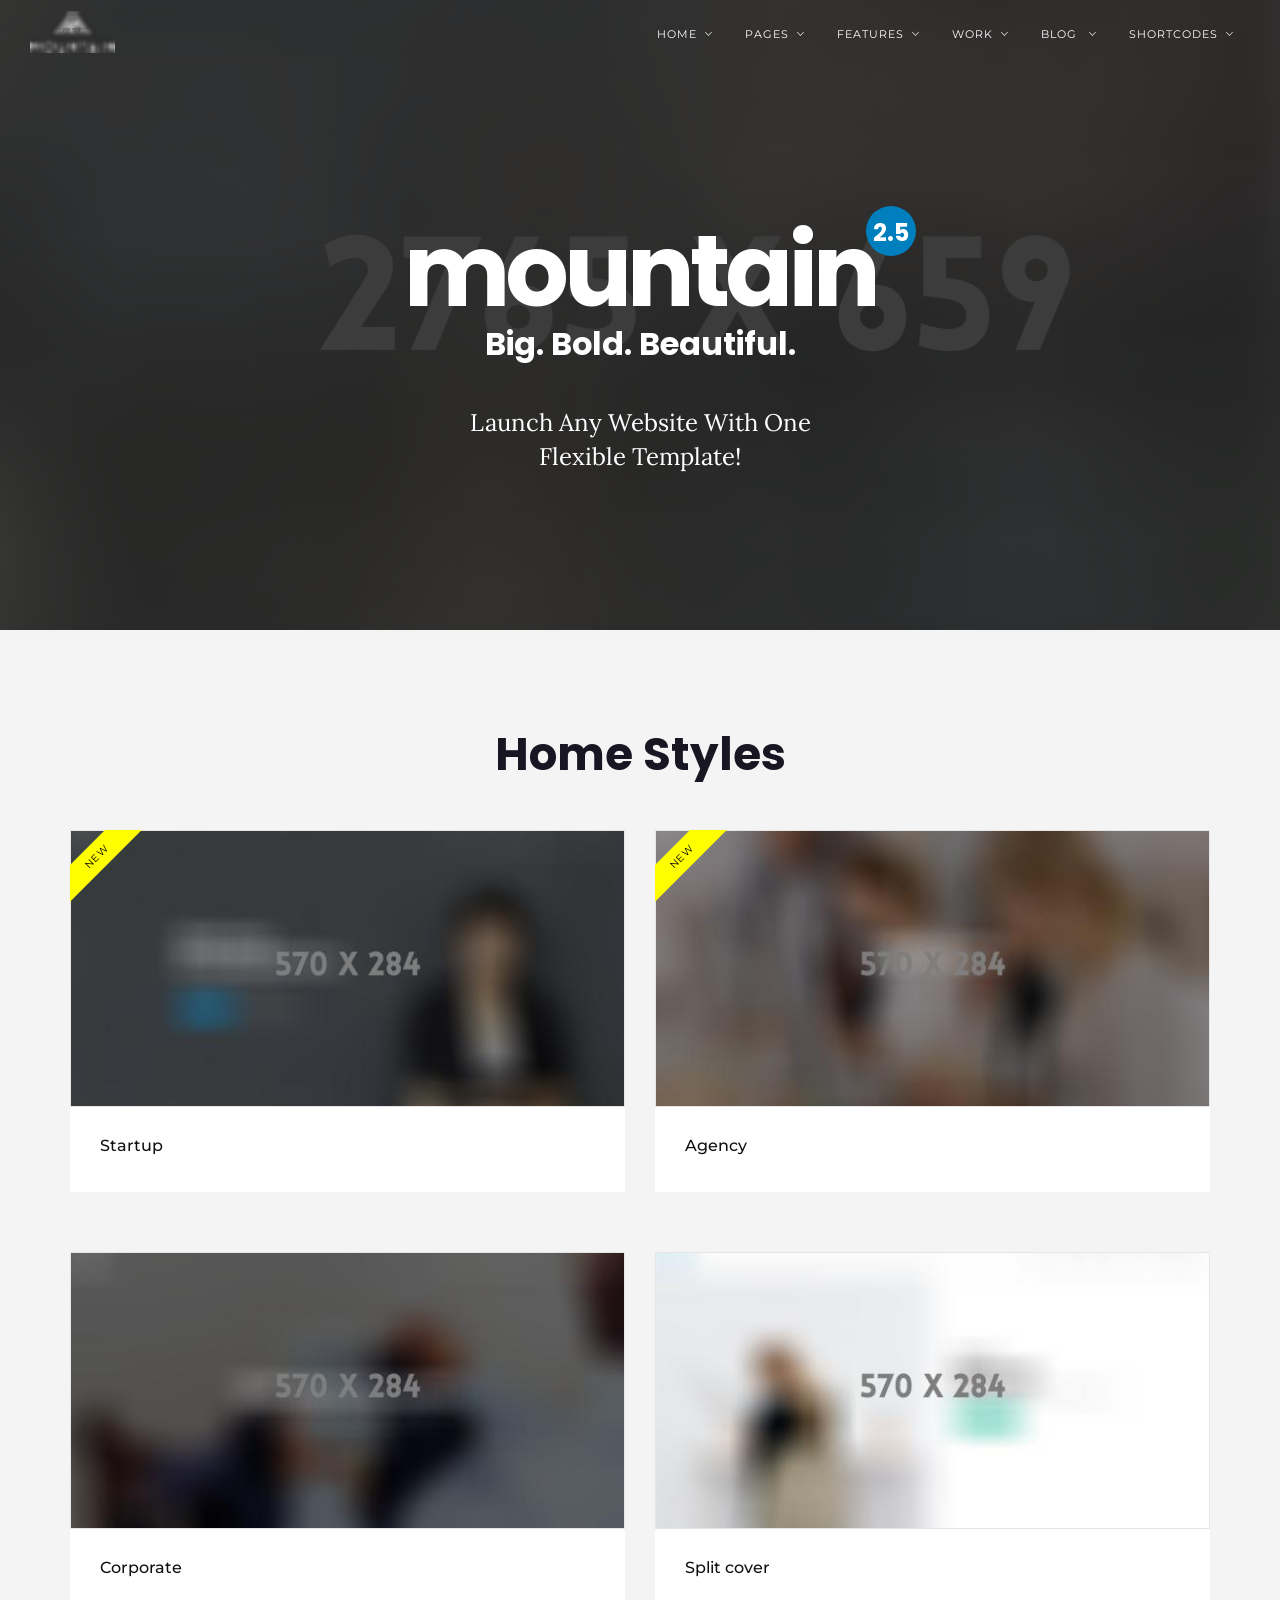
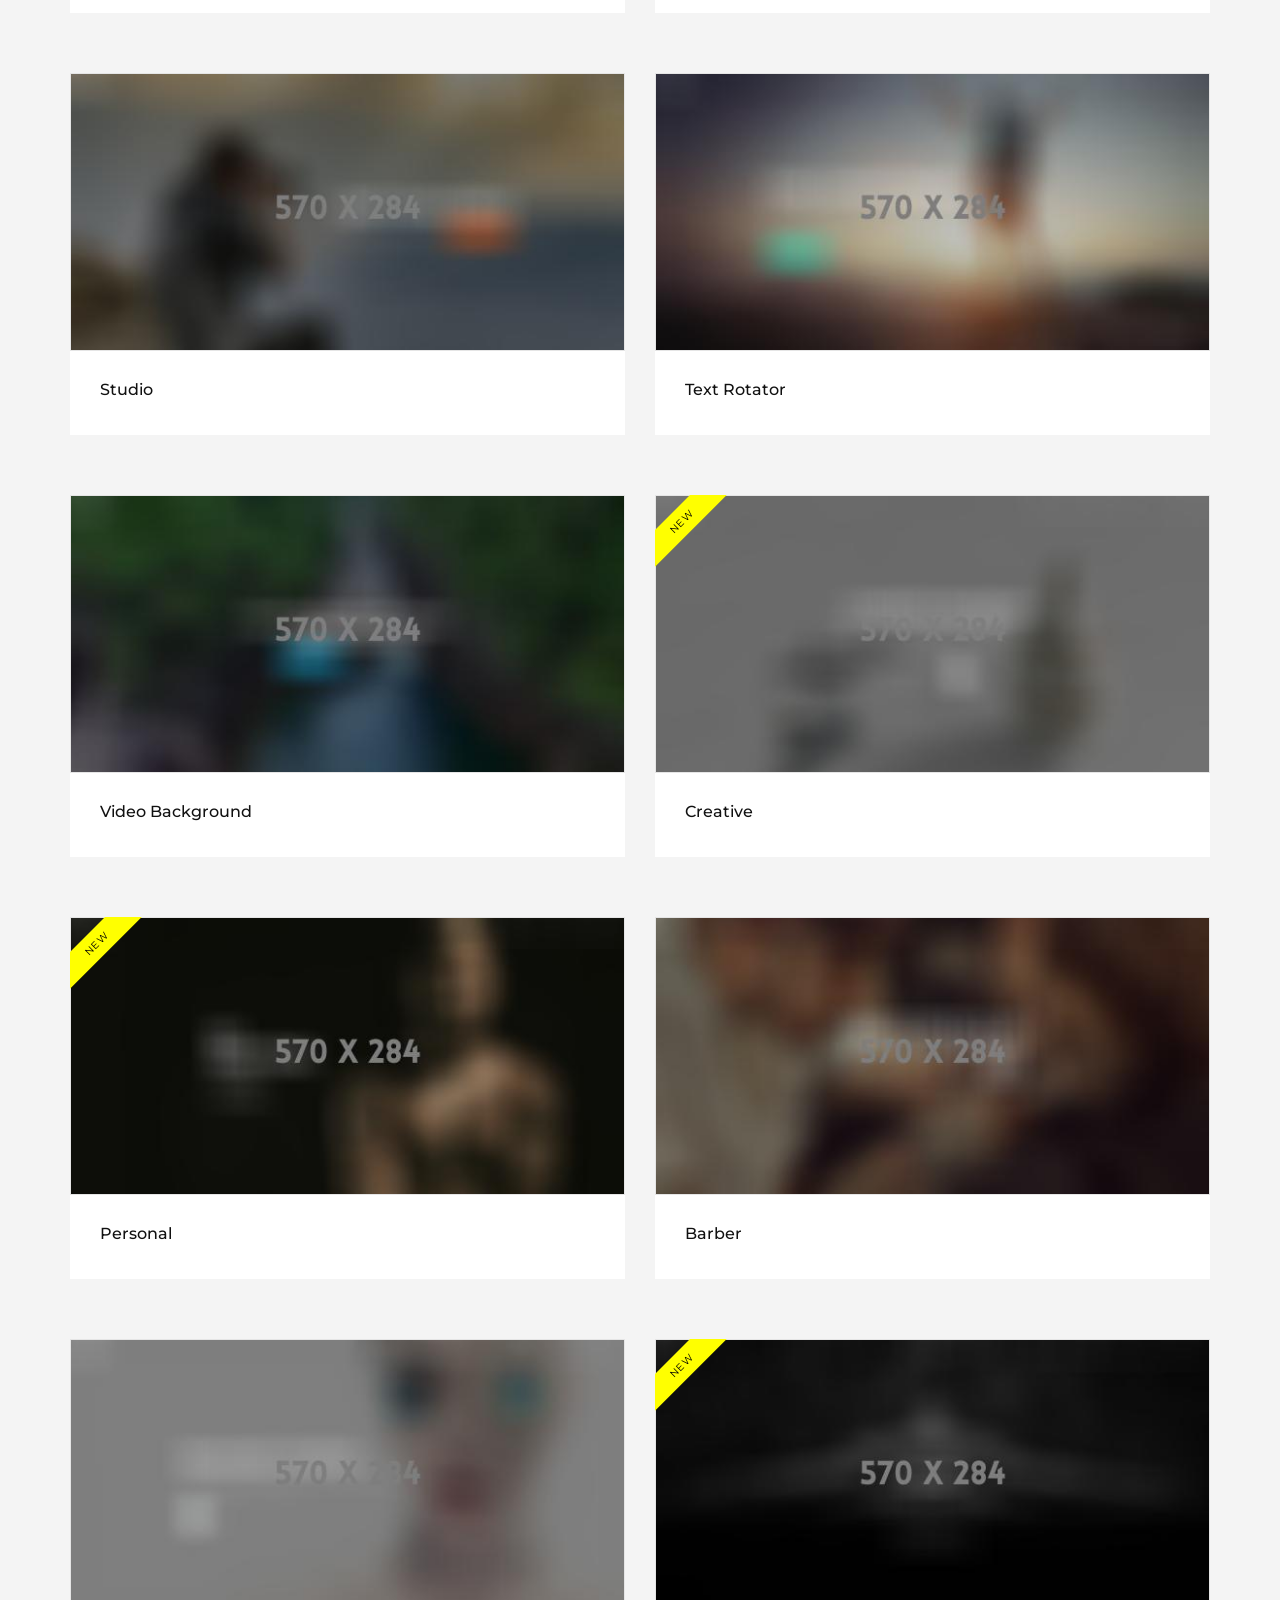
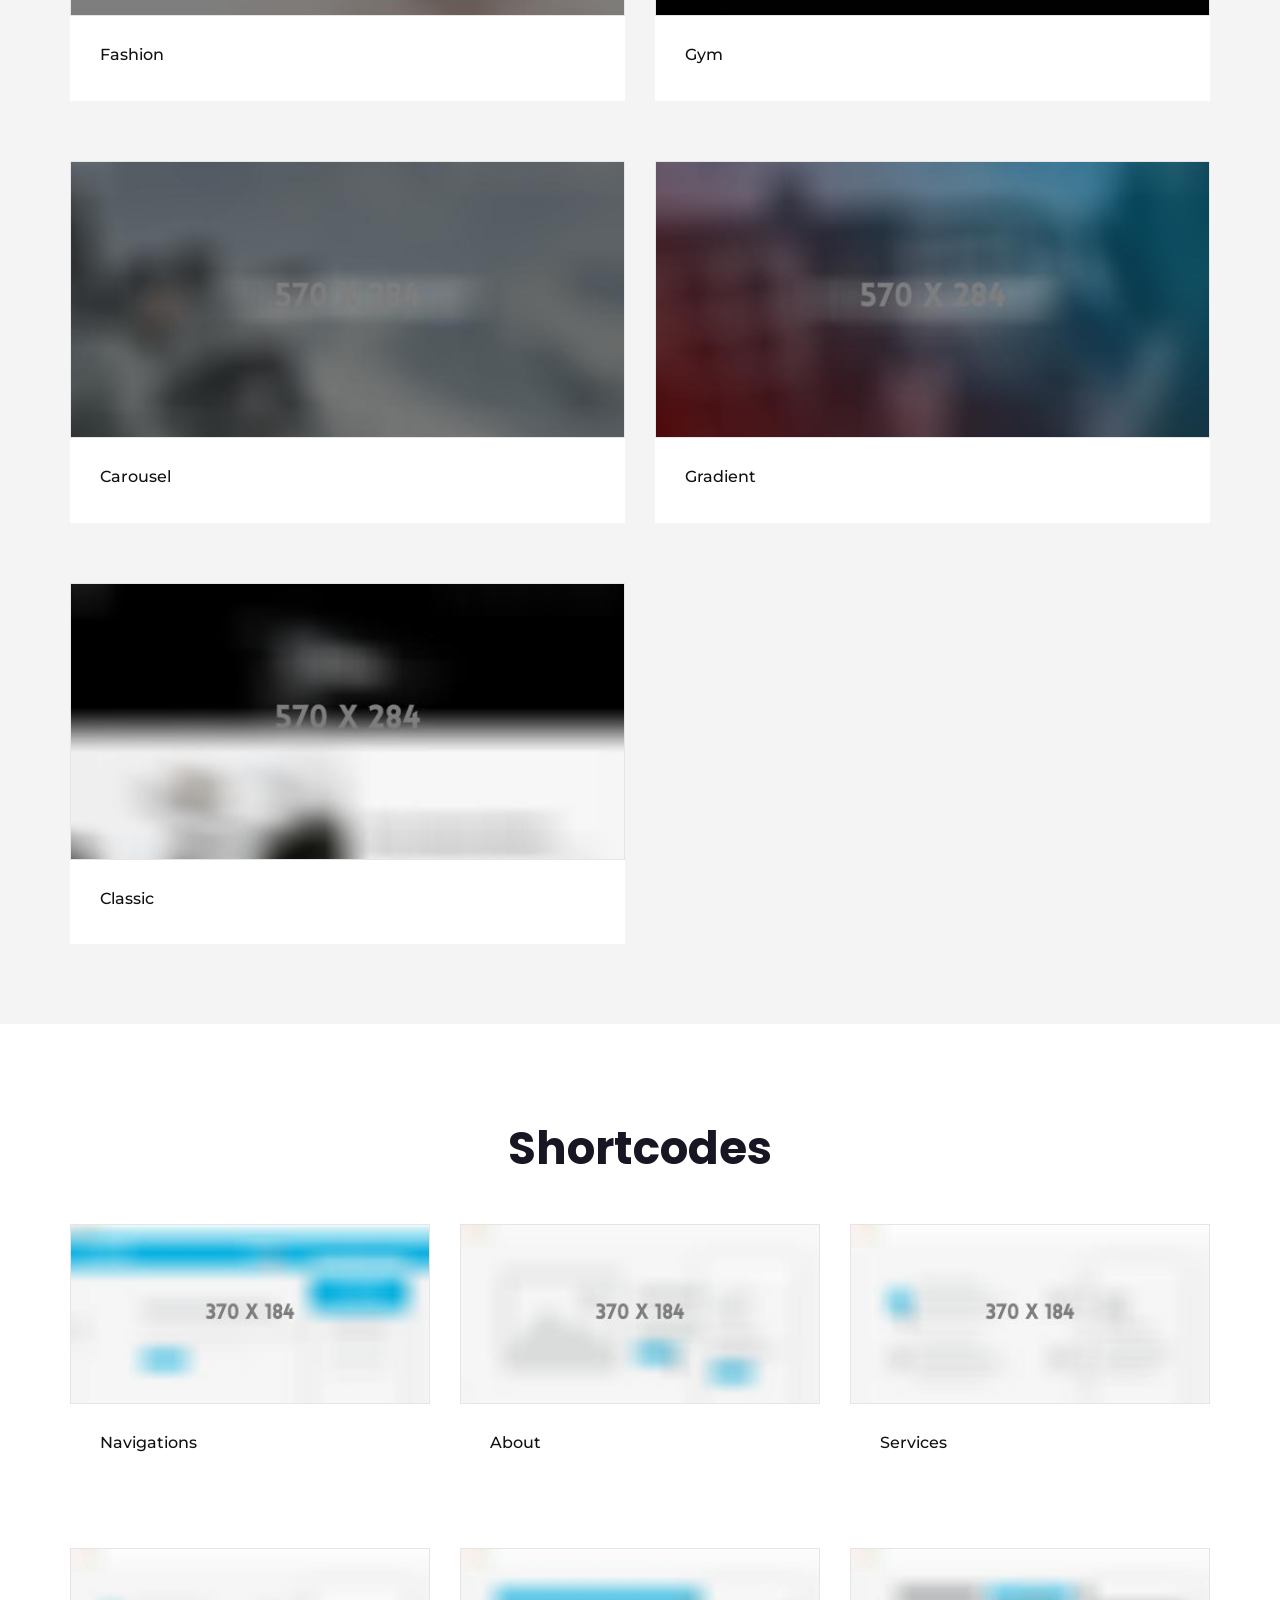
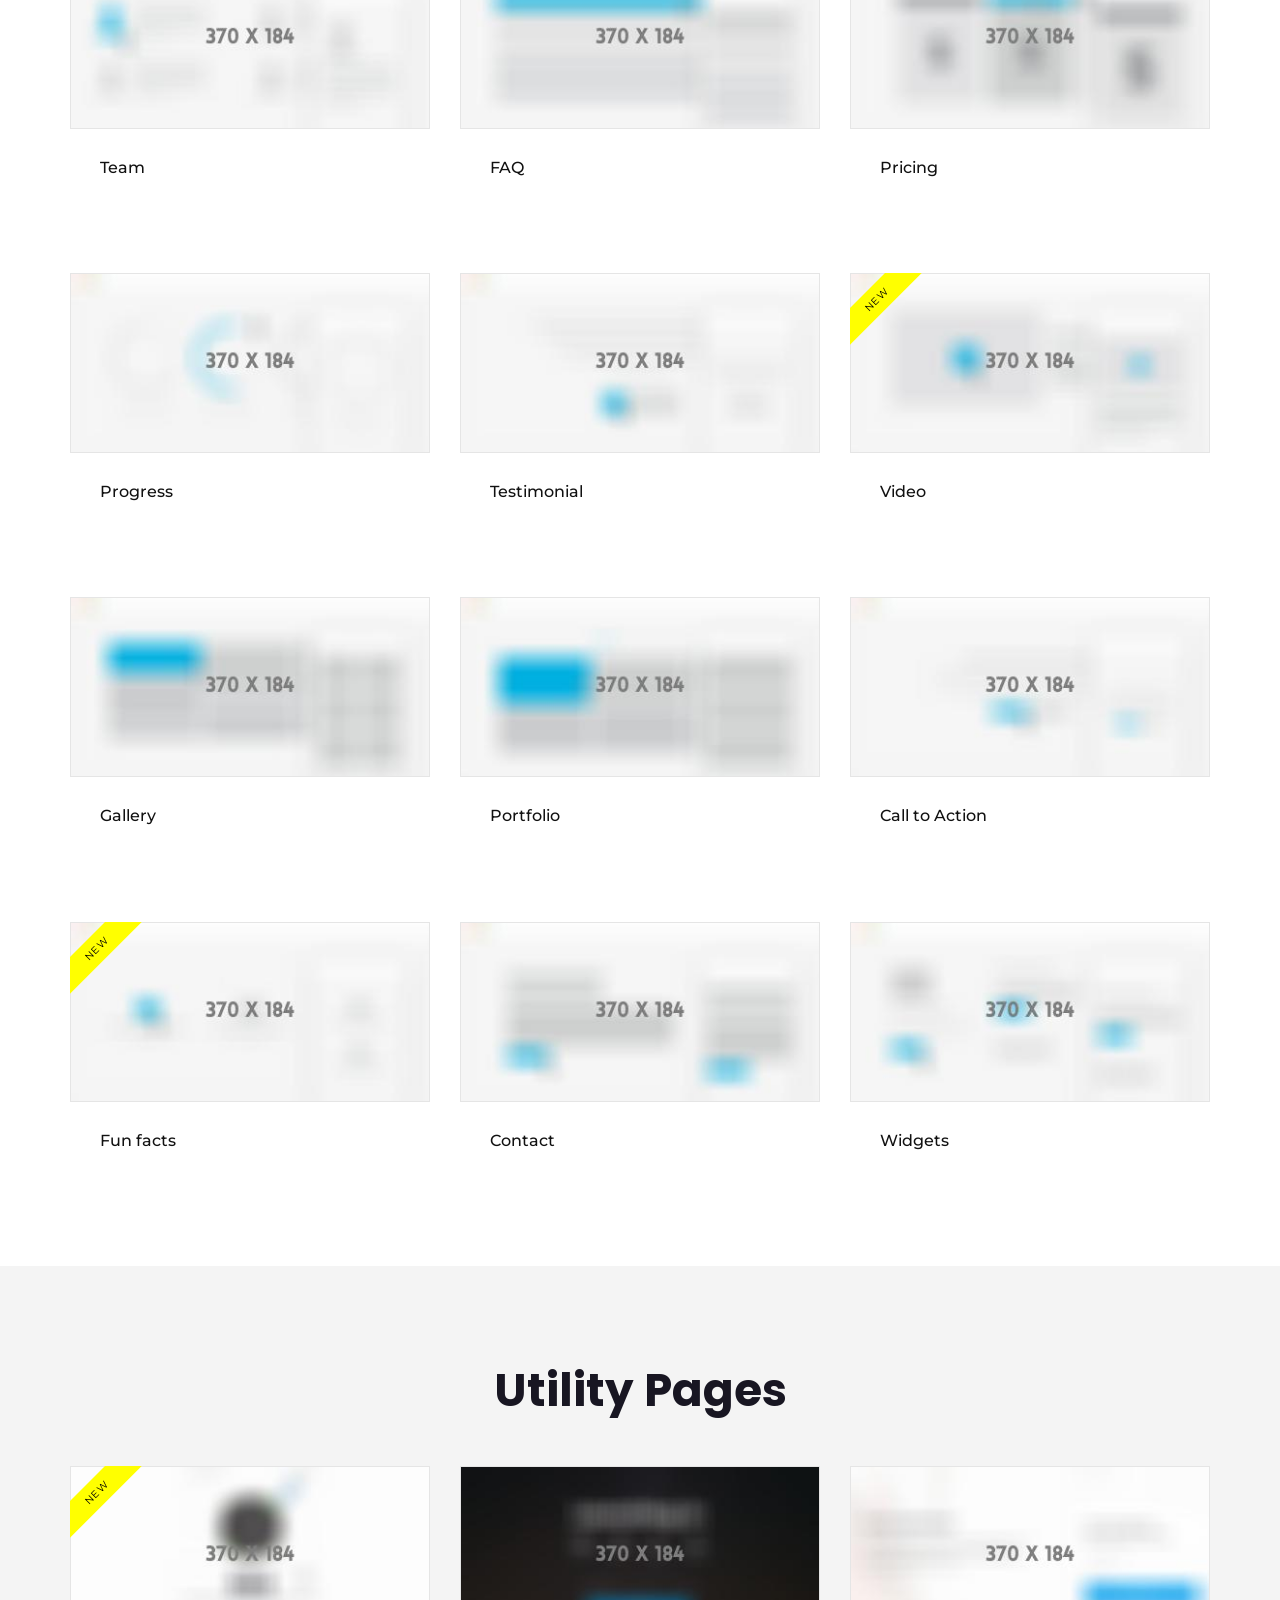
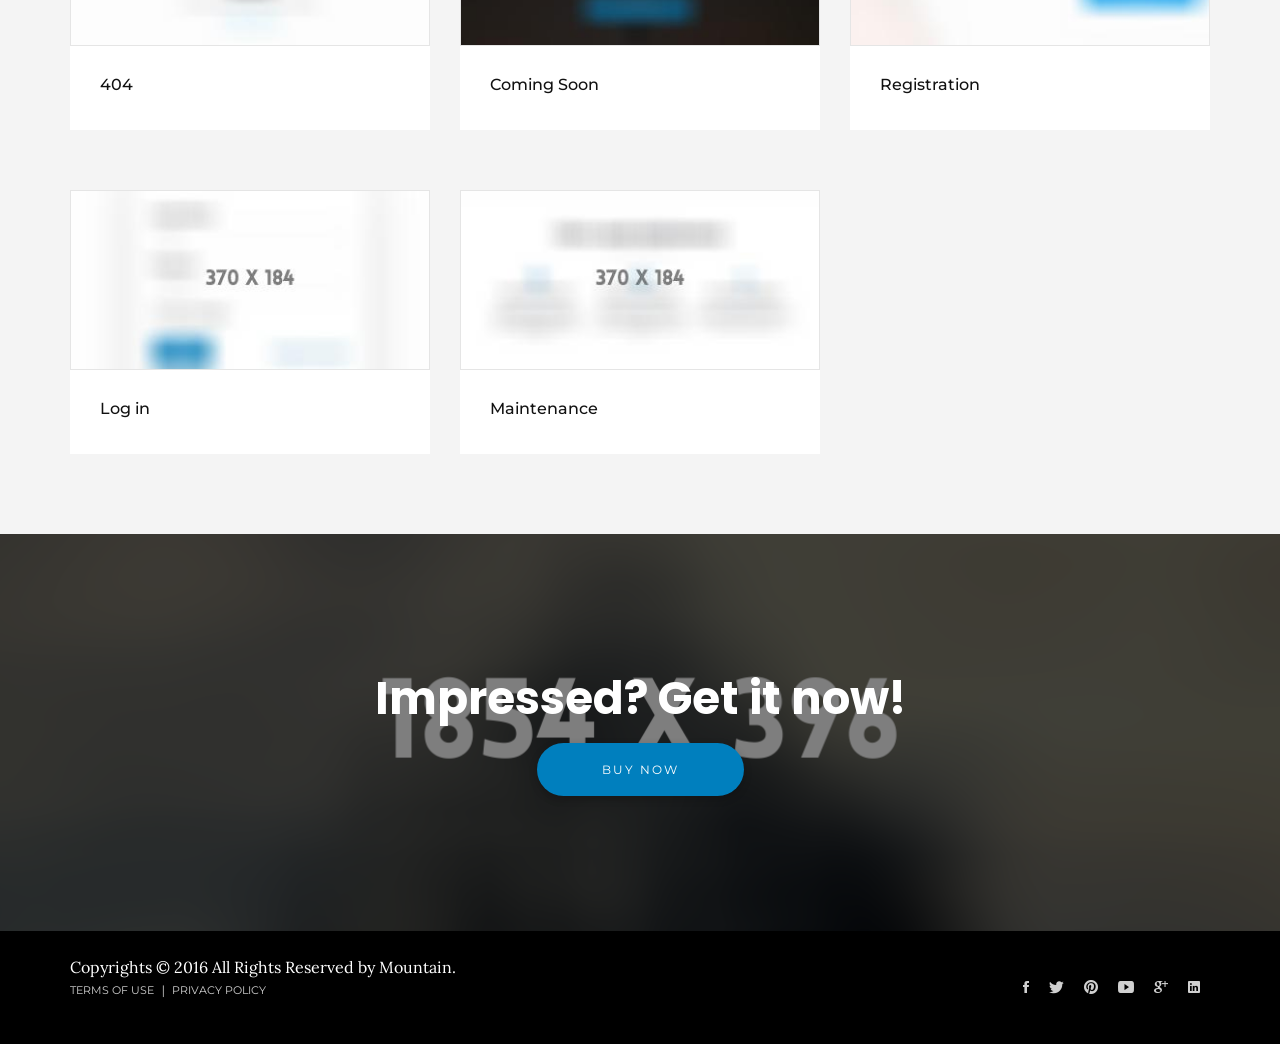
==== HTML/index.html @ 5f4311d4 "second commit" ====
<!DOCTYPE html>
<html lang="en-US" dir="ltr">
  <head>
    <meta charset="utf-8">
    <meta http-equiv="X-UA-Compatible" content="IE=edge">
    <meta name="viewport" content="width=device-width, initial-scale=1">
    <!--  
    Document Title
    =============================================
    -->
    <title>Mountain | The Multi-Purpose HTML5 Template</title>
    <!--  
    Favicons
    =============================================
    -->
    <link rel="apple-touch-icon" sizes="57x57" href="assets/images/favicons/apple-icon-57x57.png">
    <link rel="apple-touch-icon" sizes="60x60" href="assets/images/favicons/apple-icon-60x60.png">
    <link rel="apple-touch-icon" sizes="72x72" href="assets/images/favicons/apple-icon-72x72.png">
    <link rel="apple-touch-icon" sizes="76x76" href="assets/images/favicons/apple-icon-76x76.png">
    <link rel="apple-touch-icon" sizes="114x114" href="assets/images/favicons/apple-icon-114x114.png">
    <link rel="apple-touch-icon" sizes="120x120" href="assets/images/favicons/apple-icon-120x120.png">
    <link rel="apple-touch-icon" sizes="144x144" href="assets/images/favicons/apple-icon-144x144.png">
    <link rel="apple-touch-icon" sizes="152x152" href="assets/images/favicons/apple-icon-152x152.png">
    <link rel="apple-touch-icon" sizes="180x180" href="assets/images/favicons/apple-icon-180x180.png">
    <link rel="icon" type="image/png" sizes="192x192" href="assets/images/favicons/android-icon-192x192.png">
    <link rel="icon" type="image/png" sizes="32x32" href="assets/images/favicons/favicon-32x32.png">
    <link rel="icon" type="image/png" sizes="96x96" href="assets/images/favicons/favicon-96x96.png">
    <link rel="icon" type="image/png" sizes="16x16" href="assets/images/favicons/favicon-16x16.png">
    <link rel="manifest" href="/manifest.json">
    <meta name="msapplication-TileColor" content="#ffffff">
    <meta name="msapplication-TileImage" content="assets/images/favicons/ms-icon-144x144.png">
    <meta name="theme-color" content="#ffffff">
    <!--  
    Preloader
    =============================================
    
    -->
    <style>
      body main {
          opacity: 0;
          filter: alpha(opacity=0);
      }
      
    </style>
    <script type="text/javascript">
      paceOptions = {
          ajax: false,
          document: true,
          restartOnPushState: false,
          restartOnRequestAfter: false
      }
    </script>
    <link href="assets/lib/pace/themes/blue/pace-theme-center-simple.css" rel="stylesheet">
    <script src="assets/lib/pace/pace.min.js"></script>
    <!--  
    Stylesheets
    =============================================
    
    -->
    <link href="assets/lib/bootstrap/dist/css/bootstrap.css" rel="stylesheet">
    <link href="assets/lib/Ionicons/css/ionicons.css" rel="stylesheet">
    <link href="assets/lib/animate-css/animate.css" rel="stylesheet">
    <link rel="stylesheet" type="text/css" href="assets/lib/menuzord/css/menuzord.css">
    <link href="assets/lib/magnific-popup/dist/magnific-popup.css" rel="stylesheet">
    <link href="assets/css/style.css" rel="stylesheet">
    <link id="color-scheme" href="assets/css/colors/custom.css" rel="stylesheet">
  </head>
  <body data-spy="scroll" data-target=".menuzord" data-offset="60">
    <main>
      <div id="menuzord" class="menuzord clearfix navigationbar-animation"><a href="index.html" class="menuzord-brand"><img src="assets/images/header/menu-logo.png" class="default-logo"/><img src="assets/images/header/menu-logo-blue.png" class="dark-logo"/></a>
        <ul class="menuzord-menu menuzord-right">
          <li><a href="javascript:void(0)">Home</a>
            <div class="megamenu megamenu-quarter-width">
              <div class="megamenu-row">
                <div class="col12">
                  <div class="row">
                    <div class="col-sm-4">
                      <ul>
                        <li><a href="startup.html">Startup</a></li>
                        <li><a href="agency.html">Agency</a></li>
                        <li><a href="corporate.html">corporate</a></li>
                        <li><a href="splitcover.html">Split cover</a></li>
                        <li><a href="studio.html">Studio</a></li>
                      </ul>
                    </div>
                    <div class="col-sm-4">
                      <ul>
                        <li><a href="textrotator.html">Text Rotator</a></li>
                        <li><a href="videobackground.html">Video Background</a></li>
                        <li><a href="creative.html">Creative</a></li>
                        <li><a href="personal.html">Personal</a></li>
                        <li><a href="barber.html">Barber</a></li>
                      </ul>
                    </div>
                    <div class="col-sm-4">
                      <ul>
                        <li><a href="gym.html">Gym</a></li>
                        <li><a href="fashion.html">Fashion</a></li>
                        <li><a href="carousel.html">Carousel</a></li>
                        <li><a href="gradient.html">Gradient</a></li>
                        <li><a href="classic.html">Classic									</a></li>
                      </ul>
                    </div>
                  </div>
                </div>
              </div>
            </div>
          </li>
          <li><a href="javascript:void(0)">pages</a>
            <ul class="dropdown">
              <li><a href="javascript:void(0)">About</a>
                <ul class="dropdown">
                  <li><a href="about_1.html">About us 1</a></li>
                  <li><a href="about_2.html">About us 2	</a></li>
                  <li><a href="about-agency.html">About agency						</a></li>
                  <li><a href="about-team-1.html">About Team 1</a></li>
                  <li><a href="about-team-2.html">About Team 2</a></li>
                  <li><a href="about-skills.html">About Skills</a></li>
                </ul>
              </li>
              <li><a href="services.html">Services</a></li>
              <li><a href="javascript:void(0)">Contact</a>
                <ul class="dropdown">
                  <li><a href="contact-simple.html">simple</a></li>
                  <li><a href="contact-api.html">map API</a></li>
                </ul>
              </li>
              <li><a href="javascript:void(0)">Account</a>
                <ul class="dropdown">
                  <li><a href="login.html">Login</a></li>
                  <li><a href="registration.html">registration</a></li>
                </ul>
              </li>
              <li><a href="javascript:void(0)">faqs</a>
                <ul class="dropdown">
                  <li><a href="faqs-1.html">faq style 1</a></li>
                  <li><a href="faqs-2.html">faq style 2</a></li>
                </ul>
              </li>
              <li><a href="javascript:void(0)">Utilities</a>
                <ul class="dropdown">
                  <li><a href="coming-soon.html">Coming Soon</a></li>
                  <li><a href="privacy.html">Privacy<span class="new">New</span></a></li>
                  <li><a href="maintenance.html">Maintenance<span class="new">New</span></a></li>
                  <li><a href="404.html">404 Page<span class="new">new</span></a></li>
                  <li><a href="500.html">500 Page</a></li>
                </ul>
              </li>
              <li><a href="mountain_rtl.html">RTL</a></li>
            </ul>
          </li>
          <li><a href="javascript:void(0)">Features</a>
            <div class="megamenu megamenu-quarter-width">
              <div class="megamenu-row">
                <div class="col12">
                  <div class="row">
                    <div class="col-sm-6">
                      <ul>
                        <li>
                          <h5>Menu styles</h5>
                          <ul>
                            <li> <a href="index.html">Default menu</a></li>
                            <li><a href="overlay_menu.html">Overlay menu<span class="new">New</span></a></li>
                            <li><a href="dot_menu.html">dot menu</a></li>
                            <li><a href="icon_menu.html">icon menu</a></li>
                            <li><a href="side_menu.html">sidebar menu</a></li>
                            <li><a href="topbar_menu.html">topbar menu</a></li>
                          </ul>
                        </li>
                      </ul>
                    </div>
                    <div class="col-sm-6">
                      <ul>
                        <li>
                          <h5>Elements</h5>
                          <ul>
                            <li><a href="alerts.html"><i class="ion-lightbulb"> </i>Alerts</a></li>
                            <li><a href="icons.html"> <i class="ion-ios-heart"> </i>Icons</a></li>
                            <li><a href="typography.html"> <i class="ion-navicon-round"> </i>Typography</a></li>
                            <li><a href="forms.html"> <i class="ion-pricetag"> </i>Forms</a></li>
                            <li><a href="tabs_and_accordions.html"> <i class="ion-pause"> </i>Tabs</a></li>
                            <li><a href="buttons.html"> <i class="ion-android-radio-button-on"> </i>Buttons</a></li>
                          </ul>
                        </li>
                      </ul>
                    </div>
                  </div>
                </div>
              </div>
            </div>
          </li>
          <li><a href="javascript:void(0)">Work</a>
            <div class="megamenu megamenu-half-width">
              <div class="megamenu-row">
                <div class="col4">
                  <h4>Portfolio</h4>
                  <div class="row">
                    <div class="col-sm-12">
                      <ul>
                        <li>
                          <h5>Portfolio Layouts</h5>
                          <ul>
                            <li><a href="portfolio-grid-sortable-gutter.html">sortable</a></li>
                            <li><a href="portfolio-grid-1.html">Gutter</a></li>
                            <li><a href="portfolio-grid-without-padding.html">Without Gutterli</a></li>
                          </ul>
                        </li>
                        <li>
                          <h5>Single Project</h5>
                          <ul>
                            <li><a href="portfolio_single_featured_image.html">Featured Image</a></li>
                            <li><a href="portfolio_single_featured_video.html">Featured Video</a></li>
                            <li><a href="portfolio_single_featured_carousel.html">Featured Carousel</a></li>
                          </ul>
                        </li>
                      </ul>
                    </div>
                  </div>
                </div>
                <div class="col8">
                  <h4>gallery</h4>
                  <div class="row">
                    <div class="col-sm-6">
                      <ul>
                        <li>
                          <h5>boxed</h5>
                          <ul>
                            <li><a href="gallery-boxed-2-column.html">2 columns</a></li>
                            <li><a href="gallery-boxed-3-column.html">3 columns</a></li>
                          </ul>
                        </li>
                        <li>
                          <h5>full width</h5>
                          <ul>
                            <li><a href="gallery-full-width-3-column.html">3 columns</a></li>
                            <li><a href="gallery-full-width-4-column.html">4 columns</a></li>
                            <li><a href="gallery-full-width-5-column.html">5 columns</a></li>
                          </ul>
                        </li>
                      </ul>
                    </div>
                    <div class="col-sm-6">
                      <ul>
                        <li>
                          <h5>masonry<span class="new">Hot</span></h5>
                          <ul>
                            <li><a href="gallery-masonry-1.html">full width Gutter</a></li>
                          </ul>
                        </li>
                        <li>
                          <h5>F/W gutter</h5>
                          <ul>
                            <li><a href="gallery-full-width-gutter-3-column.html">3 columns</a></li>
                            <li><a href="gallery-full-width-gutter-4-column.html">4 columns</a></li>
                          </ul>
                        </li>
                        <li>
                          <h5>boxed gutter</h5>
                          <ul>
                            <li><a href="gallery-boxed-gutter-2-column.html">2 columns</a></li>
                            <li><a href="gallery-boxed-gutter-3-column.html">3 columns														</a></li>
                          </ul>
                        </li>
                      </ul>
                    </div>
                  </div>
                </div>
              </div>
            </div>
          </li>
          <li><a href="javascript:void(0)">Blog						</a>
            <ul class="dropdown">
              <li><a href="blog-left-sidebar.html">Blog left sidebar</a></li>
              <li><a href="blog-right-sidebar.html">Blog right sidebar</a></li>
              <li><a href="blog-left-right-sidebar.html">Blog left right sidebar</a></li>
              <li><a href="blog.html">Blog no sidebar</a></li>
              <li><a href="blog-single-left-sidebar.html">Blog single left sidebar</a></li>
              <li><a href="blog-single-right-sidebar.html">Blog single right sidebar</a></li>
              <li><a href="blog-single-left-right-sidebar.html">Blog single left right sidebar</a></li>
              <li><a href="blog-single-no-sidebar.html">Blog single no sidebar</a></li>
            </ul>
          </li>
          <li><a href="javascript:void(0)">shortcodes</a>
            <div class="megamenu megamenu-half-width">
              <div class="megamenu-row">
                <div class="col12">
                  <div class="row">
                    <div class="col-sm-4">
                      <ul>
                        <li>
                          <h5>Sections<span class="new">New</span></h5>
                          <ul>
                            <li><a href="navigations.html">Navigations</a></li>
                            <li><a href="about.html">About</a></li>
                            <li><a href="service.html">Services</a></li>
                            <li><a href="teams.html">Team</a></li>
                            <li><a href="faq.html">FAQ</a></li>
                            <li><a href="pricings.html">Pricing</a></li>
                            <li><a href="progress.html">Progress</a></li>
                          </ul>
                        </li>
                      </ul>
                    </div>
                    <div class="col-sm-4">
                      <ul>
                        <li>
                          <h5></h5>
                          <ul>
                            <li><a href="testimonial.html">Testimonial</a></li>
                            <li><a href="video.html">Video</a></li>
                            <li><a href="galleries.html">Gallery</a></li>
                            <li><a href="portfolio.html">Portfolio</a></li>
                            <li><a href="cta.html">CTA</a></li>
                            <li><a href="funfacts.html">Fun facts</a></li>
                            <li><a href="contacts.html">Contacts</a></li>
                          </ul>
                        </li>
                      </ul>
                    </div>
                    <div class="col-sm-4">
                      <ul>
                        <li>
                          <h5>Widgets</h5>
                          <ul>
                            <li><a href="media.html">Media</a></li>
                            <li><a href="widgets.html">News letter Subscribe</a></li>
                            <li><a href="widgets.html">Text widgets</a></li>
                            <li><a href="widgets.html">Social Icons</a></li>
                            <li> <a href="feeds.html">Twitter feed</a></li>
                            <li><a href="feeds.html">Istagram feed</a></li>
                            <li><a href="feeds.html">Flickr Photosream</a></li>
                          </ul>
                        </li>
                      </ul>
                    </div>
                  </div>
                </div>
              </div>
            </div>
          </li>
        </ul>
      </div>
      <div class="showcase">
        <header class="showcase-header text-center header">
          <div class="animatedbg"></div>
          <div class="intro-box">
            <div class="intro">
              <h1 data-wow-delay="0.4s" class="wow fadeInUp">mountain<span data-wow-delay="0.8s" class="v-marker wow fadeInUp">2.5</span></h1>
              <h3 data-wow-delay="0.5s" class="wow fadeInUp">Big. Bold. Beautiful.</h3>
              <p data-wow-delay="0.7s" class="wow fadeInUp">Launch Any Website With One Flexible Template!</p>
            </div>
          </div>
        </header>
      </div>
      <div style="background-color: #f4f4f4;">
        <div class="showcase-section">
          <div class="container">
            <div class="row">
              <h2 data-wow-delay="0.2s" class="title text-center wow fadeInUp">Home Styles</h2>
              <div class="col-sm-6">
                <div data-wow-delay="0.1s" class="showcase-item wow fadeInUp"><a href="startup.html" target="_blank">
                    <div class="item">
                      <div class="img-wrap"><img src="assets/images/showcase/home/startup.jpg" alt="header" class="img-responsive"/></div>
                      <div class="item-title">
                        <h5>Startup</h5>
                      </div>
                      <div class="new-arrived"></div>
                    </div></a></div>
              </div>
              <div class="col-sm-6">
                <div data-wow-delay="0.1s" class="showcase-item wow fadeInUp"><a href="agency.html" target="_blank">
                    <div class="item">
                      <div class="img-wrap"><img src="assets/images/showcase/home/agency.jpg" alt="header" class="img-responsive"/></div>
                      <div class="item-title">
                        <h5>Agency</h5>
                      </div>
                      <div class="new-arrived"></div>
                    </div></a></div>
              </div>
              <div class="col-sm-6">
                <div data-wow-delay="0.1s" class="showcase-item wow fadeInUp"><a href="corporate.html" target="_blank">
                    <div class="item">
                      <div class="img-wrap"><img src="assets/images/showcase/home/corporate.jpg" alt="header" class="img-responsive"/></div>
                      <div class="item-title">
                        <h5>Corporate</h5>
                      </div>
                    </div></a></div>
              </div>
              <div class="col-sm-6">
                <div data-wow-delay="0.1s" class="showcase-item wow fadeInUp"><a href="splitcover.html" target="_blank">
                    <div class="item">
                      <div class="img-wrap"><img src="assets/images/showcase/home/splitcover.jpg" alt="header" class="img-responsive"/></div>
                      <div class="item-title">
                        <h5>Split cover</h5>
                      </div>
                    </div></a></div>
              </div>
              <div class="col-sm-6">
                <div data-wow-delay="0.1s" class="showcase-item wow fadeInUp"><a href="studio.html" target="_blank">
                    <div class="item">
                      <div class="img-wrap"><img src="assets/images/showcase/home/studio.jpg" alt="header" class="img-responsive"/></div>
                      <div class="item-title">
                        <h5>Studio</h5>
                      </div>
                    </div></a></div>
              </div>
              <div class="col-sm-6">
                <div data-wow-delay="0.1s" class="showcase-item wow fadeInUp"><a href="textrotator.html" target="_blank">
                    <div class="item">
                      <div class="img-wrap"><img src="assets/images/showcase/home/textrotator.jpg" alt="header" class="img-responsive"/></div>
                      <div class="item-title">
                        <h5>Text Rotator</h5>
                      </div>
                    </div></a></div>
              </div>
              <div class="col-sm-6">
                <div data-wow-delay="0.1s" class="showcase-item wow fadeInUp"><a href="videobackground.html" target="_blank">
                    <div class="item">
                      <div class="img-wrap"><img src="assets/images/showcase/home/videobackground.jpg" alt="header" class="img-responsive"/></div>
                      <div class="item-title">
                        <h5>Video Background</h5>
                      </div>
                    </div></a></div>
              </div>
              <div class="col-sm-6">
                <div data-wow-delay="0.1s" class="showcase-item wow fadeInUp"><a href="creative.html" target="_blank">
                    <div class="item">
                      <div class="img-wrap"><img src="assets/images/showcase/home/creative.jpg" alt="header" class="img-responsive"/></div>
                      <div class="item-title">
                        <h5>Creative</h5>
                      </div>
                      <div class="new-arrived"></div>
                    </div></a></div>
              </div>
              <div class="col-sm-6">
                <div data-wow-delay="0.1s" class="showcase-item wow fadeInUp"><a href="personal.html" target="_blank">
                    <div class="item">
                      <div class="img-wrap"><img src="assets/images/showcase/home/personal.jpg" alt="header" class="img-responsive"/></div>
                      <div class="item-title">
                        <h5>Personal</h5>
                      </div>
                      <div class="new-arrived"></div>
                    </div></a></div>
              </div>
              <div class="col-sm-6">
                <div data-wow-delay="0.1s" class="showcase-item wow fadeInUp"><a href="barber.html" target="_blank">
                    <div class="item">
                      <div class="img-wrap"><img src="assets/images/showcase/home/barber.jpg" alt="header" class="img-responsive"/></div>
                      <div class="item-title">
                        <h5>Barber</h5>
                      </div>
                    </div></a></div>
              </div>
              <div class="col-sm-6">
                <div data-wow-delay="0.1s" class="showcase-item wow fadeInUp"><a href="fashion.html" target="_blank">
                    <div class="item">
                      <div class="img-wrap"><img src="assets/images/showcase/home/fashion.jpg" alt="header" class="img-responsive"/></div>
                      <div class="item-title">
                        <h5>Fashion</h5>
                      </div>
                    </div></a></div>
              </div>
              <div class="col-sm-6">
                <div data-wow-delay="0.1s" class="showcase-item wow fadeInUp"><a href="gym.html" target="_blank">
                    <div class="item">
                      <div class="img-wrap"><img src="assets/images/showcase/home/gym.jpg" alt="header" class="img-responsive"/></div>
                      <div class="item-title">
                        <h5>Gym</h5>
                      </div>
                      <div class="new-arrived"></div>
                    </div></a></div>
              </div>
              <div class="col-sm-6">
                <div data-wow-delay="0.1s" class="showcase-item wow fadeInUp"><a href="carousel.html" target="_blank">
                    <div class="item">
                      <div class="img-wrap"><img src="assets/images/showcase/home/carousel.jpg" alt="header" class="img-responsive"/></div>
                      <div class="item-title">
                        <h5>Carousel</h5>
                      </div>
                    </div></a></div>
              </div>
              <div class="col-sm-6">
                <div data-wow-delay="0.1s" class="showcase-item wow fadeInUp"><a href="gradient.html" target="_blank">
                    <div class="item">
                      <div class="img-wrap"><img src="assets/images/showcase/home/gradient.jpg" alt="header" class="img-responsive"/></div>
                      <div class="item-title">
                        <h5>Gradient</h5>
                      </div>
                    </div></a></div>
              </div>
              <div class="col-sm-6">
                <div data-wow-delay="0.1s" class="showcase-item wow fadeInUp"><a href="classic.html" target="_blank">
                    <div class="item">
                      <div class="img-wrap"><img src="assets/images/showcase/home/classic.jpg" alt="header" class="img-responsive"/></div>
                      <div class="item-title">
                        <h5>Classic</h5>
                      </div>
                    </div></a></div>
              </div>
            </div>
          </div>
        </div>
      </div>
      <div class="showcase-section">
        <div class="container">
          <div class="row">
            <h2 data-wow-delay="0.2s" class="title text-center wow fadeInUp">Shortcodes</h2>
            <div class="col-sm-4">
              <div data-wow-delay="0.1s" class="showcase-item wow fadeInUp"><a href="navigations.html" target="_blank">
                  <div class="item">
                    <div class="img-wrap"><img src="assets/images/showcase/shortcodes/navigation.jpg" alt="header" class="img-responsive"/></div>
                    <div class="item-title">
                      <h5>Navigations</h5>
                    </div>
                  </div></a></div>
            </div>
            <div class="col-sm-4">
              <div data-wow-delay="0.1s" class="showcase-item wow fadeInUp"><a href="about.html" target="_blank">
                  <div class="item">
                    <div class="img-wrap"><img src="assets/images/showcase/shortcodes/about.jpg" alt="header" class="img-responsive"/></div>
                    <div class="item-title">
                      <h5>About</h5>
                    </div>
                  </div></a></div>
            </div>
            <div class="col-sm-4">
              <div data-wow-delay="0.1s" class="showcase-item wow fadeInUp"><a href="service.html" target="_blank">
                  <div class="item">
                    <div class="img-wrap"><img src="assets/images/showcase/shortcodes/services.jpg" alt="header" class="img-responsive"/></div>
                    <div class="item-title">
                      <h5>Services</h5>
                    </div>
                  </div></a></div>
            </div>
            <div class="col-sm-4">
              <div data-wow-delay="0.1s" class="showcase-item wow fadeInUp"><a href="teams.html" target="_blank">
                  <div class="item">
                    <div class="img-wrap"><img src="assets/images/showcase/shortcodes/team.jpg" alt="header" class="img-responsive"/></div>
                    <div class="item-title">
                      <h5>Team</h5>
                    </div>
                  </div></a></div>
            </div>
            <div class="col-sm-4">
              <div data-wow-delay="0.1s" class="showcase-item wow fadeInUp"><a href="faq.html" target="_blank">
                  <div class="item">
                    <div class="img-wrap"><img src="assets/images/showcase/shortcodes/faq.jpg" alt="header" class="img-responsive"/></div>
                    <div class="item-title">
                      <h5>FAQ</h5>
                    </div>
                  </div></a></div>
            </div>
            <div class="col-sm-4">
              <div data-wow-delay="0.1s" class="showcase-item wow fadeInUp"><a href="pricings.html" target="_blank">
                  <div class="item">
                    <div class="img-wrap"><img src="assets/images/showcase/shortcodes/price.jpg" alt="header" class="img-responsive"/></div>
                    <div class="item-title">
                      <h5>Pricing</h5>
                    </div>
                  </div></a></div>
            </div>
            <div class="col-sm-4">
              <div data-wow-delay="0.1s" class="showcase-item wow fadeInUp"><a href="progress.html" target="_blank">
                  <div class="item">
                    <div class="img-wrap"><img src="assets/images/showcase/shortcodes/progress.jpg" alt="header" class="img-responsive"/></div>
                    <div class="item-title">
                      <h5>Progress</h5>
                    </div>
                  </div></a></div>
            </div>
            <div class="col-sm-4">
              <div data-wow-delay="0.1s" class="showcase-item wow fadeInUp"><a href="testimonial.html" target="_blank">
                  <div class="item">
                    <div class="img-wrap"><img src="assets/images/showcase/shortcodes/testimonials.jpg" alt="header" class="img-responsive"/></div>
                    <div class="item-title">
                      <h5>Testimonial</h5>
                    </div>
                  </div></a></div>
            </div>
            <div class="col-sm-4">
              <div data-wow-delay="0.1s" class="showcase-item wow fadeInUp"><a href="video.html" target="_blank">
                  <div class="item">
                    <div class="img-wrap"><img src="assets/images/showcase/shortcodes/video.jpg" alt="header" class="img-responsive"/></div>
                    <div class="item-title">
                      <h5>Video</h5>
                    </div>
                    <div class="new-arrived"></div>
                  </div></a></div>
            </div>
            <div class="col-sm-4">
              <div data-wow-delay="0.1s" class="showcase-item wow fadeInUp"><a href="galleries.html" target="_blank">
                  <div class="item">
                    <div class="img-wrap"><img src="assets/images/showcase/shortcodes/gallery.jpg" alt="header" class="img-responsive"/></div>
                    <div class="item-title">
                      <h5>Gallery</h5>
                    </div>
                  </div></a></div>
            </div>
            <div class="col-sm-4">
              <div data-wow-delay="0.1s" class="showcase-item wow fadeInUp"><a href="portfolio.html" target="_blank">
                  <div class="item">
                    <div class="img-wrap"><img src="assets/images/showcase/shortcodes/portfolio.jpg" alt="header" class="img-responsive"/></div>
                    <div class="item-title">
                      <h5>Portfolio</h5>
                    </div>
                  </div></a></div>
            </div>
            <div class="col-sm-4">
              <div data-wow-delay="0.1s" class="showcase-item wow fadeInUp"><a href="cta.html" target="_blank">
                  <div class="item">
                    <div class="img-wrap"><img src="assets/images/showcase/shortcodes/cta.jpg" alt="header" class="img-responsive"/></div>
                    <div class="item-title">
                      <h5>Call to Action</h5>
                    </div>
                  </div></a></div>
            </div>
            <div class="col-sm-4">
              <div data-wow-delay="0.1s" class="showcase-item wow fadeInUp"><a href="funfacts.html" target="_blank">
                  <div class="item">
                    <div class="img-wrap"><img src="assets/images/showcase/shortcodes/funfact.jpg" alt="header" class="img-responsive"/></div>
                    <div class="item-title">
                      <h5>Fun facts</h5>
                    </div>
                    <div class="new-arrived"></div>
                  </div></a></div>
            </div>
            <div class="col-sm-4">
              <div data-wow-delay="0.1s" class="showcase-item wow fadeInUp"><a href="contacts.html" target="_blank">
                  <div class="item">
                    <div class="img-wrap"><img src="assets/images/showcase/shortcodes/contact.jpg" alt="header" class="img-responsive"/></div>
                    <div class="item-title">
                      <h5>Contact</h5>
                    </div>
                  </div></a></div>
            </div>
            <div class="col-sm-4">
              <div data-wow-delay="0.1s" class="showcase-item wow fadeInUp"><a href="widgets.html" target="_blank">
                  <div class="item">
                    <div class="img-wrap"><img src="assets/images/showcase/shortcodes/widgets.jpg" alt="header" class="img-responsive"/></div>
                    <div class="item-title">
                      <h5>Widgets</h5>
                    </div>
                  </div></a></div>
            </div>
          </div>
        </div>
      </div>
      <div style="background-color: #f4f4f4;">
        <div class="showcase-section">
          <div class="container">
            <div class="row">
              <h2 data-wow-delay="0.2s" class="title text-center wow fadeInUp">Utility Pages</h2>
              <div class="col-sm-4">
                <div data-wow-delay="0.1s" class="showcase-item wow fadeInUp"><a href="404.html" target="_blank">
                    <div class="item">
                      <div class="img-wrap"><img src="assets/images/showcase/utility/404.jpg" alt="header" class="img-responsive"/></div>
                      <div class="item-title">
                        <h5>404</h5>
                      </div>
                      <div class="new-arrived"></div>
                    </div></a></div>
              </div>
              <div class="col-sm-4">
                <div data-wow-delay="0.1s" class="showcase-item wow fadeInUp"><a href="coming-soon.html" target="_blank">
                    <div class="item">
                      <div class="img-wrap"><img src="assets/images/showcase/utility/coming-soon.jpg" alt="header" class="img-responsive"/></div>
                      <div class="item-title">
                        <h5>Coming Soon</h5>
                      </div>
                    </div></a></div>
              </div>
              <div class="col-sm-4">
                <div data-wow-delay="0.1s" class="showcase-item wow fadeInUp"><a href="registration.html" target="_blank">
                    <div class="item">
                      <div class="img-wrap"><img src="assets/images/showcase/utility/registration.jpg" alt="header" class="img-responsive"/></div>
                      <div class="item-title">
                        <h5>Registration</h5>
                      </div>
                    </div></a></div>
              </div>
              <div class="col-sm-4">
                <div data-wow-delay="0.1s" class="showcase-item wow fadeInUp"><a href="login.html" target="_blank">
                    <div class="item">
                      <div class="img-wrap"><img src="assets/images/showcase/utility/login.jpg" alt="header" class="img-responsive"/></div>
                      <div class="item-title">
                        <h5>Log in</h5>
                      </div>
                    </div></a></div>
              </div>
              <div class="col-sm-4">
                <div data-wow-delay="0.1s" class="showcase-item wow fadeInUp"><a href="maintenance.html" target="_blank">
                    <div class="item">
                      <div class="img-wrap"><img src="assets/images/showcase/utility/maintenance.jpg" alt="header" class="img-responsive"/></div>
                      <div class="item-title">
                        <h5>Maintenance</h5>
                      </div>
                    </div></a></div>
              </div>
            </div>
          </div>
        </div>
      </div>
      <div class="section text-center showcase-cta">
        <div class="container">
          <div class="row">
            <div class="col-sm-12">
              <h2 data-wow-delay="0.2s" class="wow fadeInUp">Impressed? Get it now!</h2><a data-wow-delay="0.4s" href="https://themewagon.com/themes/mountain-ultimate-multi-purpose-html5-template/" target="_blank" class="btn btn-mountain-flat btn-round wow fadeInUp">Buy now	</a>
            </div>
          </div>
        </div>
      </div>
      <!-- Footer-->
      <footer>
        <div class="container">
          <div class="row">
            <div class="col-sm-6">
              <p>Copyrights © 2016 All Rights Reserved by Mountain.<br/><span><a href="#">Terms of use </a>|<a href="#">Privacy Policy</a></span></p>
            </div>
            <div class="col-sm-6">
              <div class="social-icons"><a href="#" class="footer-social"><span class="ion-social-facebook"></span></a><a href="#" class="footer-social"><span class="ion-social-twitter"></span></a><a href="#" class="footer-social"><span class="ion-social-pinterest"></span></a><a href="#" class="footer-social"><span class="ion-social-youtube"></span></a><a href="#" class="footer-social"><span class="ion-social-googleplus"></span></a><a href="#" class="footer-social"><span class="ion-social-linkedin"></span></a></div>
            </div>
          </div>
          <!-- /.row-->
        </div>
        <!-- /.container-->
      </footer>
    </main>
    <!--  
    JavaScripts
    =============================================
    -->
    <script src="assets/lib/jquery/dist/jquery.js"></script>
    <script src="assets/lib/bootstrap/dist/js/bootstrap.js"></script>
    <script src="assets/lib/jquery-easing/jquery.easing.min.js"></script>
    <script src="assets/lib/jquery.stellar/jquery.stellar.js"></script>
    <script src="assets/lib/wow/dist/wow.js"></script>
    <script src="assets/lib/menuzord/js/menuzord.js"></script>
    <script src="assets/lib/imagesloaded/imagesloaded.pkgd.js"></script>
    <script src="assets/lib/smoothscroll-for-websites/SmoothScroll.js"></script>
    <script src="assets/lib/masonry/dist/masonry.pkgd.js"></script>
    <script src="assets/lib/owl.carousel.2.1.0/owl.carousel.min.js"></script>
    <script src="assets/lib/isotope/dist/isotope.pkgd.js"></script>
    <script src="assets/lib/magnific-popup/dist/jquery.magnific-popup.js"></script>
    <!-- Please update the api key with your own key-->
    
    <script src="assets/js/main.js"></script>
  </body>
</html>
---- HTML/assets/lib/menuzord/css/menuzord.css ----
/*
Item name: Menuzord - Responsive Megamenu
Author: marcoarib - marco.arib@gmail.com
License: http://codecanyon.net/licenses
*/

/*
	CONTENTS:
	
	 1 - MENU CONTAINER
		- Scrollable menu
	 2 - BRAND
	 3 - MENU
		- Right alignment
		- Menu items
		- Active/hover state
	 4 - DROPDOWN
		- Dropdown items
		- Hover state
		- Dropdown left alignment
	 5 - DROPDOWN/MEGAMENU INDICATORS
	 6 - MEGAMENU
	 7 - MEGAMENU WIDTHS
		- Half width
		- Quarter width
	 8 - GRID SYSTEM
	 9 - SHOW/HIDE BUTTON (MOBILE MODE)
		- Icon
	10 - ICONS (parent menu items)
	11 - SEARCH FIELD
		- Form
		- Input
	12 - VERTICAL TABS
	13 - COLOR SCHEMES
	14 - MOBILE MODE (RESPONSIVE MODE)
		- Menu container
		- Brand
		- Show/hide button
		- Menu
		- Dropdown
		- Dropdown items
		- Dropdown/megamenu indicators
		- Megamenu
		- Search field
*/




/* 1 - MENU CONTAINER
======================================*/
.menuzord,
.menuzord *{
	box-sizing:border-box;
	-moz-box-sizing:border-box; 
	-webkit-box-sizing:border-box;
}
.menuzord{
	width: 100%;
	padding: 0 30px;
	float: left;
	position: relative;
	background: #fff;
}
.menuzord a{
	-o-transition: color .3s linear, background .3s linear;
	-moz-transition: color .3s linear, background .3s linear;
	-webkit-transition: color .3s linear, background .3s linear;
	transition: color .3s linear, background .3s linear;
}
/* scrollable menu */
.menuzord-menu.scrollable > .scrollable-fix{
	display: none;
}

/* 2 - BRAND
======================================*/
.menuzord-brand{
	margin: 18px 30px 0 0;
	float: left;
	color: #666;
	text-decoration: none;
	font-size: 24px;
	font-weight: 600;
	line-height: 1.3;
	cursor: pointer;
}

/* 3 - MENU
======================================*/
.menuzord-menu{
	margin: 0;
	padding: 0;
	float: left;
	list-style: none;
}
/* Right alignment */
.menuzord-menu.menuzord-right{
	float: right;
}
/* Menu items */
.menuzord-menu > li{
	display: inline-block;
	float: left;
}
.menuzord-menu > li > a{
	padding: 26px 16px;
	display: inline-block;
	text-decoration: none;
	font-size: 14px;
	font-weight: 600;
	color: #888;
	outline: 0;
	line-height: 1.42857143;
	-webkit-tap-highlight-color: rgba(0,0,0,0);
	-webkit-tap-highlight-color: transparent;
}
/* Active/hover state (Menu items) */
.menuzord-menu > li.active > a,
.menuzord-menu > li:hover > a{
	color: #333;
}

/* 4 - DROPDOWN
======================================*/
.menuzord-menu ul.dropdown,
.menuzord-menu ul.dropdown li ul.dropdown{
	list-style: none;
    margin: 0;
    padding: 0;   
	display: none;
    position: absolute;
    z-index: 99;
	min-width: 180px;
	white-space: nowrap;
	background: #fff;
}
.menuzord-menu ul.dropdown li ul.dropdown{
    left: 100%;
}
/* Dropdown items */
.menuzord-menu ul.dropdown li{
	clear: both;
	width: 100%;
	border: 0 none;
	font-size: 12px;
	position: relative;
}
.menuzord-menu ul.dropdown li a{
	width: 100%;
	background: none;
	padding: 10px 25px 10px 22px;
	color: #888;
	text-decoration: none;
	display: inline-block;
	float: left;
	clear: both;
	position: relative;
	outline: 0;
	-o-transition: padding .2s linear;
	-moz-transition: padding .2s linear;
	-webkit-transition: padding .2s linear;
	transition: padding .2s linear;
}
/* Hover state (dropdown items) */
.menuzord-menu ul.dropdown li:hover > a{
	padding-left: 28px;
	padding-right: 19px;
	color: #333;
}

/* Dropdown left alignment */
.menuzord-menu ul.dropdown.dropdown-left{
	left: none;
}
.menuzord-menu ul.dropdown li ul.dropdown.dropdown-left{
	left: -100%;
}

/* 5 - DROPDOWN/MEGAMENU INDICATORS
======================================*/
.menuzord-menu li .indicator{
	margin-left: 3px;
}
.menuzord-menu li ul.dropdown li .indicator{
	position: absolute;
	top: 8px;
	right: 10px;
	font-size: 15px;
}

/* 6 - MEGAMENU
======================================*/
.menuzord-menu > li > .megamenu{
	width: 100%;
	padding: 20px 30px;
	left: 0;
	position: absolute;
	display: none;
	z-index: 99;
	border-top: solid 1px #f0f0f0;
	background: #fff;
}

/* 7 - MEGAMENU WIDTHS
======================================*/
/* Half width */
.menuzord-menu > li > .megamenu.megamenu-half-width{
	width: 50%;
	left: auto;
}
/* Quarter width */
.menuzord-menu > li > .megamenu.megamenu-quarter-width{
	width: 25%;
	left: auto;
}

/* 8 - GRID SYSTEM
======================================*/
.menuzord-menu > li > .megamenu .megamenu-row{
	width: 100%;
	margin-top: 15px;
}
.menuzord-menu > li > .megamenu .megamenu-row:first-child {
	margin-top: 0;
}
.menuzord-menu > li > .megamenu .megamenu-row:before,
.menuzord-menu > li > .megamenu .megamenu-row:after {
	display: table;
	content: "";
	line-height: 0;
}
.menuzord-menu > li > .megamenu .megamenu-row:after {
	clear: both;
}
.menuzord-menu > li > .megamenu .megamenu-row .col1,
.menuzord-menu > li > .megamenu .megamenu-row .col2,
.menuzord-menu > li > .megamenu .megamenu-row .col3,
.menuzord-menu > li > .megamenu .megamenu-row .col4,
.menuzord-menu > li > .megamenu .megamenu-row .col5,
.menuzord-menu > li > .megamenu .megamenu-row .col6,
.menuzord-menu > li > .megamenu .megamenu-row .col7,
.menuzord-menu > li > .megamenu .megamenu-row .col8,
.menuzord-menu > li > .megamenu .megamenu-row .col9,
.menuzord-menu > li > .megamenu .megamenu-row .col10,
.menuzord-menu > li > .megamenu .megamenu-row .col11,
.menuzord-menu > li > .megamenu .megamenu-row .col12{
	display: block;
	min-height: 20px;
	float: left;
	margin-left: 3%;
}
.menuzord-menu > li > .megamenu .megamenu-row [class*="col"]:first-child {
	margin-left: 0;
}
.menuzord-menu > li > .megamenu .megamenu-row .col1{
	width: 5.583333333333%;
}
.menuzord-menu > li > .megamenu .megamenu-row .col2{
	width: 14.166666666666%;
}
.menuzord-menu > li > .megamenu .megamenu-row .col3{
	width: 22.75%;
}
.menuzord-menu > li > .megamenu .megamenu-row .col4{
	width: 31.333333333333%;
}
.menuzord-menu > li > .megamenu .megamenu-row .col5{
	width: 39.916666666667%;
}
.menuzord-menu > li > .megamenu .megamenu-row .col6{
	width: 48.5%;
}
.menuzord-menu > li > .megamenu .megamenu-row .col7{
	width: 57.083333333333%;
}
.menuzord-menu > li > .megamenu .megamenu-row .col8{
	width: 65.666666666667%;
}
.menuzord-menu > li > .megamenu .megamenu-row .col9{
	width: 74.25%;
}
.menuzord-menu > li > .megamenu .megamenu-row .col10{
	width: 82.833333333334%;
}
.menuzord-menu > li > .megamenu .megamenu-row .col11{
	width: 91.416666666667%;
}
.menuzord-menu > li > .megamenu .megamenu-row .col12{
	width: 100%;
}

/* 9 - SHOW/HIDE BUTTON (MOBILE MODE)
======================================*/
.menuzord .showhide{
	width: 60px;
	height: 46px;
	padding: 13px 0 0;
	display: none;
	float: right;
	text-decoration: none;
	outline: none;
	-webkit-tap-highlight-color: rgba(0,0,0,0);
	-webkit-tap-highlight-color: transparent;
}
/* Show/hide button icon */
.menuzord .showhide em{
	width: 20px;
	height: 3px;
	margin: 3.5px 20px 0;
	float: right;
	background: #777;
}

/* 10 - ICONS (parent menu items)
======================================*/
.menuzord-menu > li > a > i{
	margin: 0 5px 0 0;
	font-size: 18px;
	float: left;
	line-height: 20px;
	font-family: 'FontAwesome';
}

/* 11 - SEARCH FIELD
======================================*/
/* Form */
.menuzord-menu > li.search form{
	float: left;
	padding: 22px 16px 17px;
}
/* Input */
.menuzord-menu > li.search form input[type="text"]{
	width: 160px;
	padding: 5px 10px;
	border: none;
	background: #f0f0f0;
	border-radius: 2px;
	outline: 0;
	-o-transition: width 1s ease-out;
	-moz-transition: width 1s ease-out;
	-webkit-transition: width 1s ease-out;
	transition: width 1s ease-out;
}
.menuzord-menu > li.search form:hover input[type="text"]{
	width: 160px;
}

/* 12 - VERTICAL TABS
======================================*/
.menuzord-tabs{
	width: 100%;
	float: left;
}
.menuzord-tabs-nav{
	width: 20%;
	margin: 0;
	padding: 0;
	float: left;
	list-style: none;
}
.menuzord-tabs-nav > li > a{
	width: 100%;
	padding: 7px 16px;
	float: left;
	font-size: 13px;
	text-decoration: none;
	color: #666;
	border: solid 1px #f0f0f0;
	outline: 0;
}
.menuzord-tabs-nav li.active a,
.menuzord-tabs-nav li:hover a{
	background: #f0f0f0;
}
.menuzord-tabs-content{
	width: 80%;
	min-height: 30px;
	padding: 20px;
	float: right;
	display: none;
	font-size: 13px;
	border: solid 1px #f0f0f0;
}
.menuzord-tabs-content.active{
	display: block;
}

/* 13 - COLOR SCHEMES
======================================*/
/* blue */
.menuzord.blue .menuzord-menu > li.active > a, 
.menuzord.blue .menuzord-menu > li:hover > a, 
.menuzord.blue .menuzord-menu ul.dropdown li:hover > a{ 
	color: #4A89DC; 
}
/* green */
.menuzord.green .menuzord-menu > li.active > a, 
.menuzord.green .menuzord-menu > li:hover > a, 
.menuzord.green .menuzord-menu ul.dropdown li:hover > a{ 
	color: #37BC9B; 
}
/* red */
.menuzord.red .menuzord-menu > li.active > a, 
.menuzord.red .menuzord-menu > li:hover > a, 
.menuzord.red .menuzord-menu ul.dropdown li:hover > a{ 
	color: #E9573F; 
}
/* orange */
.menuzord.orange .menuzord-menu > li.active > a, 
.menuzord.orange .menuzord-menu > li:hover > a, 
.menuzord.orange .menuzord-menu ul.dropdown li:hover > a{ 
	color: #ff670f; 
}
/* yellow */
.menuzord.yellow .menuzord-menu > li.active > a, 
.menuzord.yellow .menuzord-menu > li:hover > a, 
.menuzord.yellow .menuzord-menu ul.dropdown li:hover > a{ 
	color: #F6BB42; 
}
/* purple */
.menuzord.purple .menuzord-menu > li.active > a, 
.menuzord.purple .menuzord-menu > li:hover > a, 
.menuzord.purple .menuzord-menu ul.dropdown li:hover > a{ 
	color: #967ADC; 
}
/* pink */
.menuzord.pink .menuzord-menu > li.active > a, 
.menuzord.pink .menuzord-menu > li:hover > a, 
.menuzord.pink .menuzord-menu ul.dropdown li:hover > a{ 
	color: #D770AD; 
}

/* 14 - MOBILE MODE (RESPONSIVE MODE)
======================================*/
@media (max-width: 768px){
	/* Responsive menu container */
	.menuzord-responsive.menuzord{
		padding: 0;
	}
	
	/* Brand */
	.menuzord-responsive .menuzord-brand{
		margin: 8px 30px 10px 20px;
		font-size: 20px;
		line-height: 1.55;
	}
	
	/* Show/hide button */
	.menuzord-responsive .showhide{
		margin: 0;
	}
	
	/* Menu */
	.menuzord-responsive .menuzord-menu{
		width: 100%;
		float: left !important;
	}
	/* scrollable menu*/
	.menuzord-responsive .menuzord-menu.scrollable{
		overflow-y: auto;
		-webkit-overflow-scrolling: touch;
	}
	.menuzord-responsive .menuzord-menu.scrollable > .scrollable-fix{
		display: block;
	}
	
	/* Menu items */
	.menuzord-responsive .menuzord-menu > li{
		width: 100%;
		display: block;
		position: relative;
	}
	.menuzord-responsive .menuzord-menu > li > a{
		width: 100%;
		padding: 12px 20px;
		display: block;
		border-bottom: solid 1px #f0f0f0;
	}
	.menuzord-responsive .menuzord-menu > li:first-child > a{
		border-top: solid 1px #f0f0f0;
	}
	
	/* Dropdown */
	.menuzord-responsive .menuzord-menu ul.dropdown,
	.menuzord-responsive .menuzord-menu ul.dropdown li ul.dropdown{
		width: 100%;
		left: 0;
		position: static;
		border: none;
		background: #fff;
		float: left;
	}
	
	/* Dropdown items */
	.menuzord-responsive .menuzord-menu ul.dropdown li{
		position: relative;
	}
	.menuzord-responsive .menuzord-menu ul.dropdown li a{
		border-bottom: solid 1px #f0f0f0;
	}
	.menuzord-responsive .menuzord-menu.menuzord-indented > li > ul.dropdown > li > a{ padding-left: 40px !important; }
	.menuzord-responsive .menuzord-menu.menuzord-indented > li > ul.dropdown > li > ul.dropdown > li > a{ padding-left: 60px !important; }
	.menuzord-responsive .menuzord-menu.menuzord-indented > li > ul.dropdown > li > ul.dropdown > li > ul.dropdown > li > a{ padding-left: 80px !important; }
	.menuzord-responsive .menuzord-menu.menuzord-indented > li > ul.dropdown > li:hover > a{ padding-left: 50px !important; }
	.menuzord-responsive .menuzord-menu.menuzord-indented > li > ul.dropdown > li > ul.dropdown > li:hover > a{ padding-left: 70px !important; }
	.menuzord-responsive .menuzord-menu.menuzord-indented > li > ul.dropdown > li > ul.dropdown > li > ul.dropdown > li:hover > a{ padding-left: 90px !important; }
	
	/* Dropdown/megamenu indicators */
	.menuzord-responsive .menuzord-menu li .indicator{		
		width: 60px;
		height: 45px;
		position: absolute;
		right: 0;
		top: 0;
		font-size: 22px;
		text-align: center;
		line-height: 43px;
		border-left: solid 1px #f5f5f5;
	}
	.menuzord-responsive .menuzord-menu li ul.dropdown li .indicator{
		height: 38px;
		right: 0;
		top: 0;
		font-size: 18px;
		line-height: 36px;
	}
	
	/* Megamenu */
	.menuzord-responsive .menuzord-menu > li > .megamenu{
		width: 100% !important;
		left: 0 !important;
		position: static;
		border-top: none;
		border-bottom: solid 1px #f0f0f0;
	}
	.menuzord-responsive .menuzord-menu > li > .megamenu .megamenu-row [class*="col"]{
		float: none;
		display: block;
		width: 100% !important;
		margin-left: 0;
		margin-top: 15px;
	}
	.menuzord-responsive .menuzord-menu > li > .megamenu .megamenu-row:first-child  [class*="col"]:first-child {
		margin-top: 0;
	}
	.menuzord-responsive .menuzord-menu > li > .megamenu .megamenu-row{
		margin-top: 0;
	}
	
	/* Search field */
	.menuzord-responsive .menuzord-menu > li.search form{
		width: 100%;
		margin: 4px 0;
		padding: 10px 16px !important;
	}
	.menuzord-responsive .menuzord-menu > li.search form input[type="text"]{
		width: 100%;
	}
	
	/* Tabs */
	.menuzord-responsive .menuzord-tabs-nav{
		width: 100%;
	}
	.menuzord-responsive .menuzord-tabs-content{
		width: 100%;
	}
}
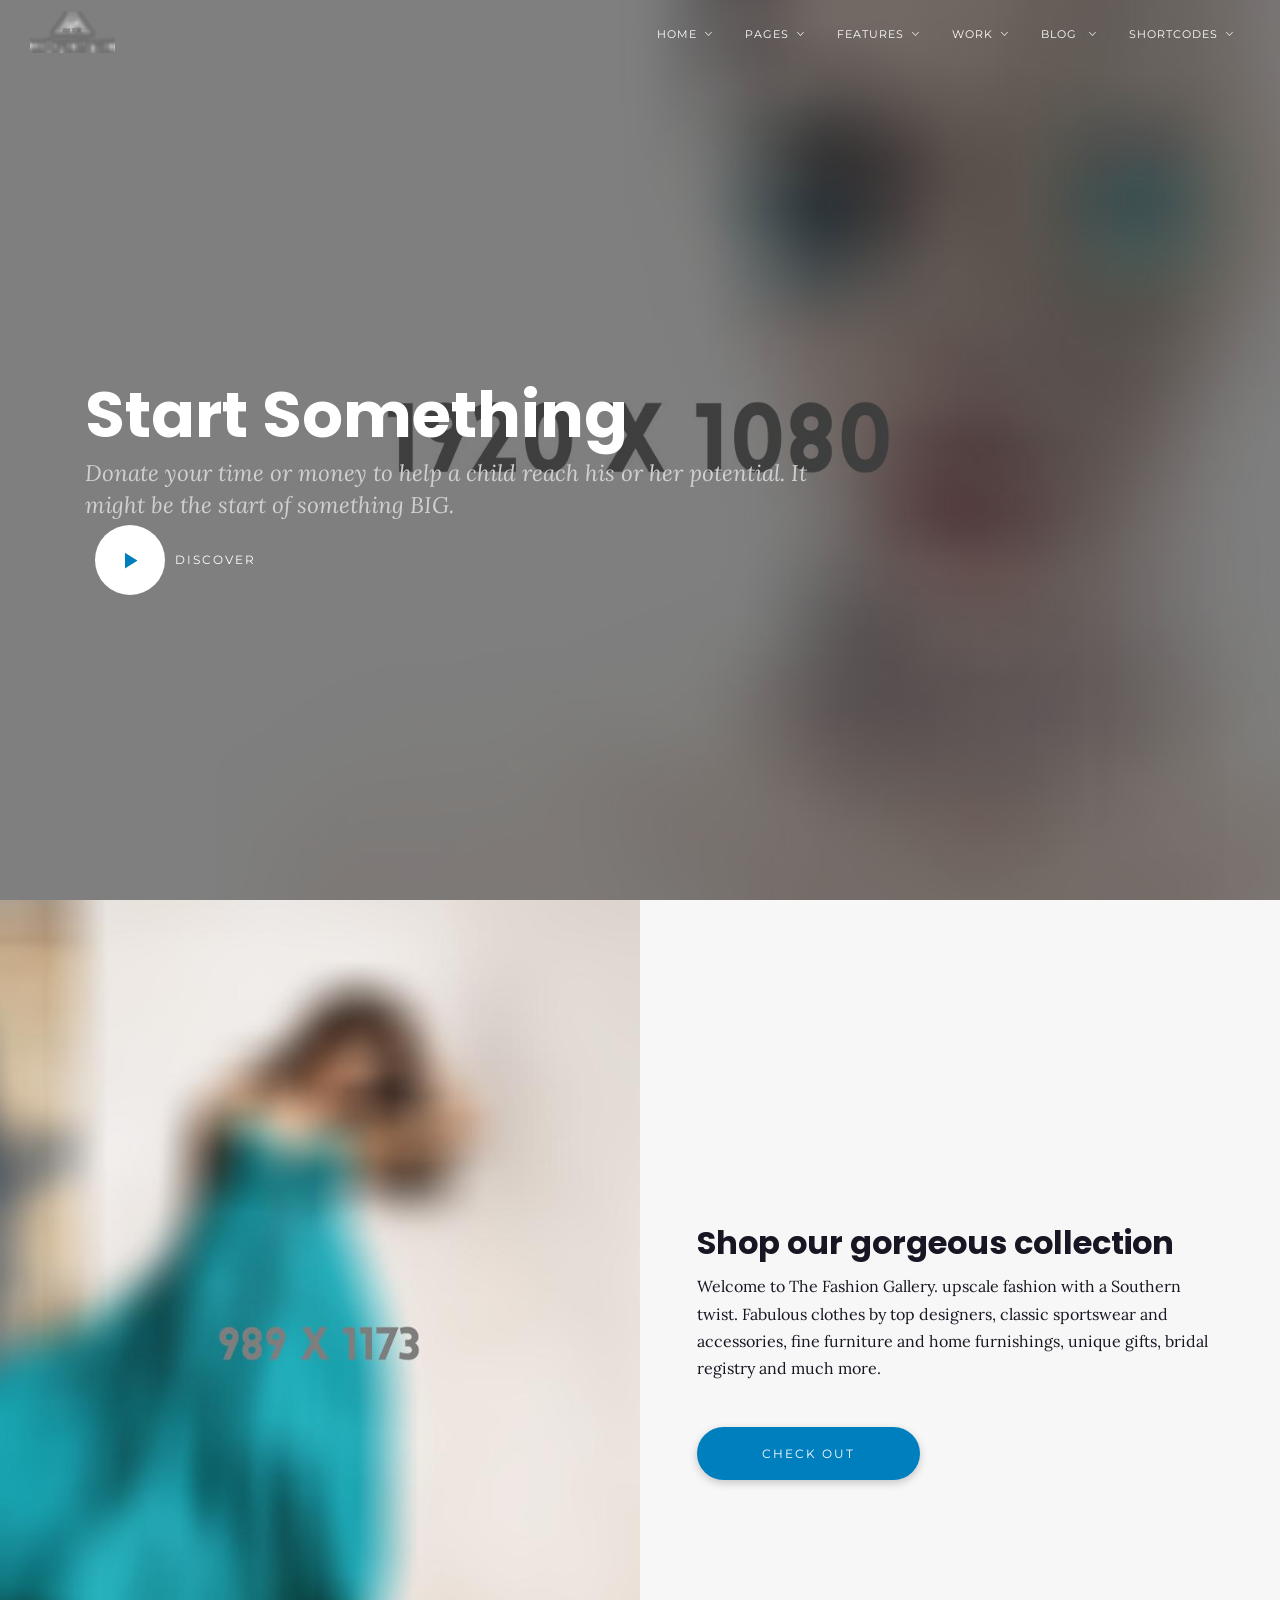
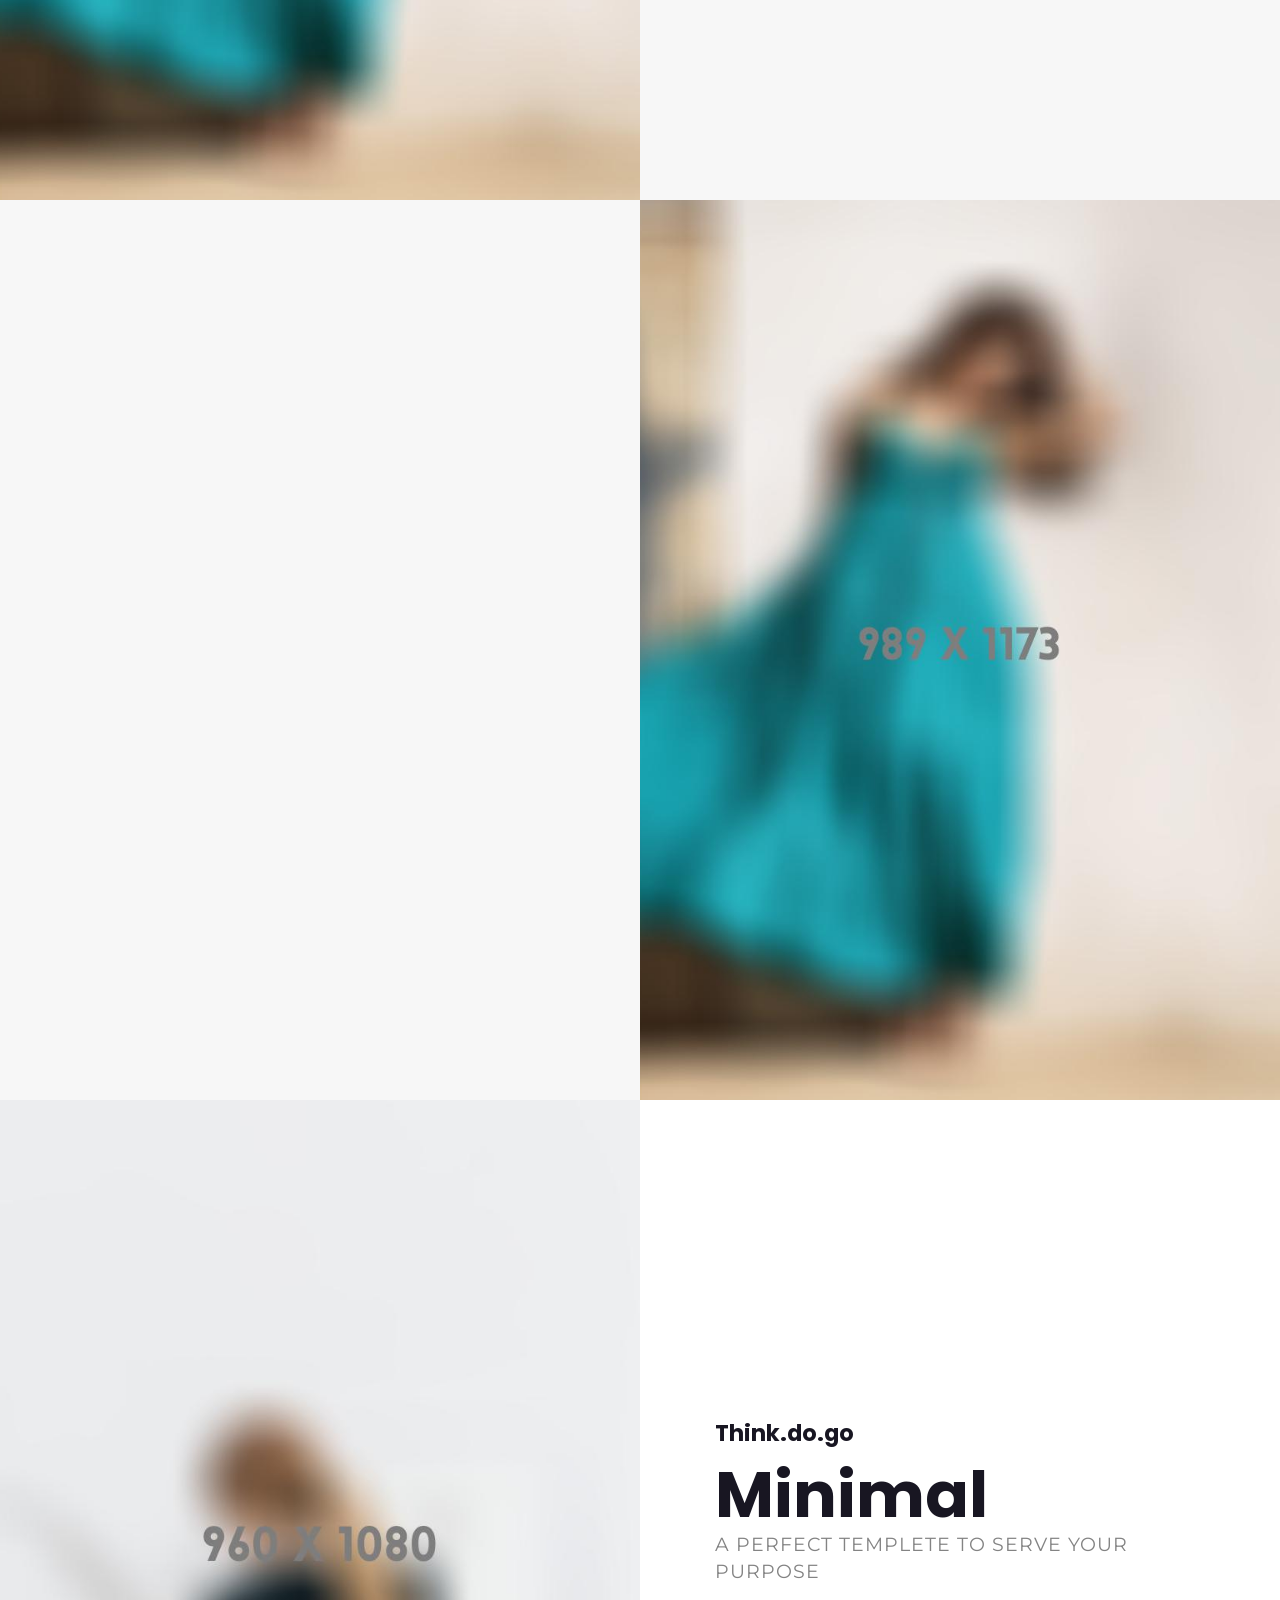
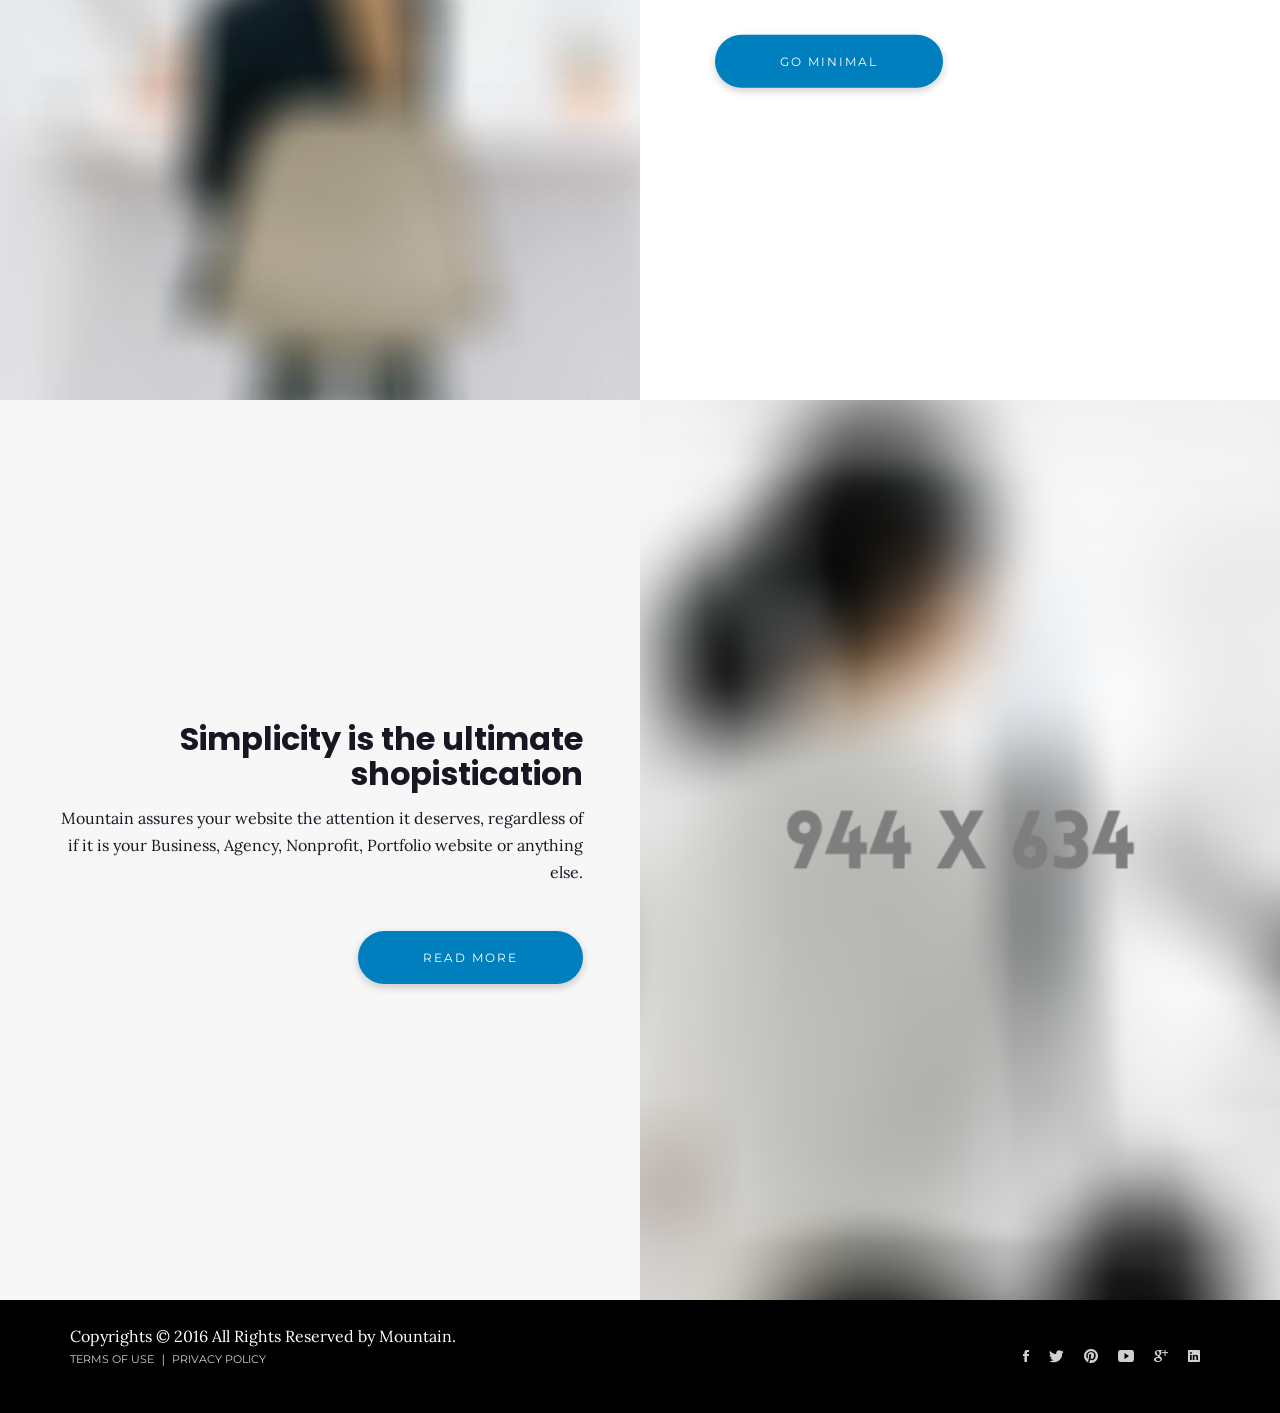
==== commit 16c93903: "3rd commit" ====
--- a/HTML/index.html
+++ b/HTML/index.html
@@ -4,12 +4,12 @@
     <meta charset="utf-8">
     <meta http-equiv="X-UA-Compatible" content="IE=edge">
     <meta name="viewport" content="width=device-width, initial-scale=1">
-    <!--  
+    <!--
     Document Title
     =============================================
     -->
     <title>Mountain | The Multi-Purpose HTML5 Template</title>
-    <!--  
+    <!--
     Favicons
     =============================================
     -->
@@ -30,17 +30,17 @@
     <meta name="msapplication-TileColor" content="#ffffff">
     <meta name="msapplication-TileImage" content="assets/images/favicons/ms-icon-144x144.png">
     <meta name="theme-color" content="#ffffff">
-    <!--  
+    <!--
     Preloader
     =============================================
-    
+
     -->
     <style>
       body main {
           opacity: 0;
           filter: alpha(opacity=0);
       }
-      
+
     </style>
     <script type="text/javascript">
       paceOptions = {
@@ -52,16 +52,18 @@
     </script>
     <link href="assets/lib/pace/themes/blue/pace-theme-center-simple.css" rel="stylesheet">
     <script src="assets/lib/pace/pace.min.js"></script>
-    <!--  
+    <!--
     Stylesheets
     =============================================
-    
+
     -->
     <link href="assets/lib/bootstrap/dist/css/bootstrap.css" rel="stylesheet">
     <link href="assets/lib/Ionicons/css/ionicons.css" rel="stylesheet">
     <link href="assets/lib/animate-css/animate.css" rel="stylesheet">
     <link rel="stylesheet" type="text/css" href="assets/lib/menuzord/css/menuzord.css">
     <link href="assets/lib/magnific-popup/dist/magnific-popup.css" rel="stylesheet">
+    <link href="assets/lib/magnific-popup/dist/magnific-popup.css" rel="stylesheet">
+    <link href="assets/lib/owl.carousel.2.1.0/assets/owl.carousel.min.css" rel="stylesheet">
     <link href="assets/css/style.css" rel="stylesheet">
     <link id="color-scheme" href="assets/css/colors/custom.css" rel="stylesheet">
   </head>
@@ -340,375 +342,81 @@
           </li>
         </ul>
       </div>
-      <div class="showcase">
-        <header class="showcase-header text-center header">
-          <div class="animatedbg"></div>
-          <div class="intro-box">
-            <div class="intro">
-              <h1 data-wow-delay="0.4s" class="wow fadeInUp">mountain<span data-wow-delay="0.8s" class="v-marker wow fadeInUp">2.5</span></h1>
-              <h3 data-wow-delay="0.5s" class="wow fadeInUp">Big. Bold. Beautiful.</h3>
-              <p data-wow-delay="0.7s" class="wow fadeInUp">Launch Any Website With One Flexible Template!</p>
-            </div>
-          </div>
-        </header>
-      </div>
-      <div style="background-color: #f4f4f4;">
-        <div class="showcase-section">
+      <header id="header" class="header">
+        <div style="background-image:url('assets/images/layouts/fashion/fashion.jpg')" class="header-bg">
           <div class="container">
             <div class="row">
-              <h2 data-wow-delay="0.2s" class="title text-center wow fadeInUp">Home Styles</h2>
-              <div class="col-sm-6">
-                <div data-wow-delay="0.1s" class="showcase-item wow fadeInUp"><a href="startup.html" target="_blank">
-                    <div class="item">
-                      <div class="img-wrap"><img src="assets/images/showcase/home/startup.jpg" alt="header" class="img-responsive"/></div>
-                      <div class="item-title">
-                        <h5>Startup</h5>
+              <div class="col-sm-12">
+                <div class="col-sm-8 fashion-heading">
+                  <div class="intro-box">
+                    <div class="intro">
+                      <h1 data-wow-delay="0.4s" class="header-title wow fadeInUp">Start Something</h1>
+                      <p data-wow-delay="0.6s" class="header-subtitle wow fadeInUp">Donate your time or money to help a child reach his or her potential. It might be the start of something BIG.</p>
+                      <div class="mountain-btn-group"><a id="btnVideo" href="https://www.youtube.com/embed/a8qyUi1Wc-0?rel=0" class="btn btn-video">Discover</a>
                       </div>
-                      <div class="new-arrived"></div>
-                    </div></a></div>
+                    </div>
+                  </div>
+                </div>
               </div>
-              <div class="col-sm-6">
-                <div data-wow-delay="0.1s" class="showcase-item wow fadeInUp"><a href="agency.html" target="_blank">
-                    <div class="item">
-                      <div class="img-wrap"><img src="assets/images/showcase/home/agency.jpg" alt="header" class="img-responsive"/></div>
-                      <div class="item-title">
-                        <h5>Agency</h5>
-                      </div>
-                      <div class="new-arrived"></div>
-                    </div></a></div>
-              </div>
-              <div class="col-sm-6">
-                <div data-wow-delay="0.1s" class="showcase-item wow fadeInUp"><a href="corporate.html" target="_blank">
-                    <div class="item">
-                      <div class="img-wrap"><img src="assets/images/showcase/home/corporate.jpg" alt="header" class="img-responsive"/></div>
-                      <div class="item-title">
-                        <h5>Corporate</h5>
-                      </div>
-                    </div></a></div>
-              </div>
-              <div class="col-sm-6">
-                <div data-wow-delay="0.1s" class="showcase-item wow fadeInUp"><a href="splitcover.html" target="_blank">
-                    <div class="item">
-                      <div class="img-wrap"><img src="assets/images/showcase/home/splitcover.jpg" alt="header" class="img-responsive"/></div>
-                      <div class="item-title">
-                        <h5>Split cover</h5>
-                      </div>
-                    </div></a></div>
-              </div>
-              <div class="col-sm-6">
-                <div data-wow-delay="0.1s" class="showcase-item wow fadeInUp"><a href="studio.html" target="_blank">
-                    <div class="item">
-                      <div class="img-wrap"><img src="assets/images/showcase/home/studio.jpg" alt="header" class="img-responsive"/></div>
-                      <div class="item-title">
-                        <h5>Studio</h5>
-                      </div>
-                    </div></a></div>
-              </div>
-              <div class="col-sm-6">
-                <div data-wow-delay="0.1s" class="showcase-item wow fadeInUp"><a href="textrotator.html" target="_blank">
-                    <div class="item">
-                      <div class="img-wrap"><img src="assets/images/showcase/home/textrotator.jpg" alt="header" class="img-responsive"/></div>
-                      <div class="item-title">
-                        <h5>Text Rotator</h5>
-                      </div>
-                    </div></a></div>
-              </div>
-              <div class="col-sm-6">
-                <div data-wow-delay="0.1s" class="showcase-item wow fadeInUp"><a href="videobackground.html" target="_blank">
-                    <div class="item">
-                      <div class="img-wrap"><img src="assets/images/showcase/home/videobackground.jpg" alt="header" class="img-responsive"/></div>
-                      <div class="item-title">
-                        <h5>Video Background</h5>
-                      </div>
-                    </div></a></div>
-              </div>
-              <div class="col-sm-6">
-                <div data-wow-delay="0.1s" class="showcase-item wow fadeInUp"><a href="creative.html" target="_blank">
-                    <div class="item">
-                      <div class="img-wrap"><img src="assets/images/showcase/home/creative.jpg" alt="header" class="img-responsive"/></div>
-                      <div class="item-title">
-                        <h5>Creative</h5>
-                      </div>
-                      <div class="new-arrived"></div>
-                    </div></a></div>
-              </div>
-              <div class="col-sm-6">
-                <div data-wow-delay="0.1s" class="showcase-item wow fadeInUp"><a href="personal.html" target="_blank">
-                    <div class="item">
-                      <div class="img-wrap"><img src="assets/images/showcase/home/personal.jpg" alt="header" class="img-responsive"/></div>
-                      <div class="item-title">
-                        <h5>Personal</h5>
-                      </div>
-                      <div class="new-arrived"></div>
-                    </div></a></div>
-              </div>
-              <div class="col-sm-6">
-                <div data-wow-delay="0.1s" class="showcase-item wow fadeInUp"><a href="barber.html" target="_blank">
-                    <div class="item">
-                      <div class="img-wrap"><img src="assets/images/showcase/home/barber.jpg" alt="header" class="img-responsive"/></div>
-                      <div class="item-title">
-                        <h5>Barber</h5>
-                      </div>
-                    </div></a></div>
-              </div>
-              <div class="col-sm-6">
-                <div data-wow-delay="0.1s" class="showcase-item wow fadeInUp"><a href="fashion.html" target="_blank">
-                    <div class="item">
-                      <div class="img-wrap"><img src="assets/images/showcase/home/fashion.jpg" alt="header" class="img-responsive"/></div>
-                      <div class="item-title">
-                        <h5>Fashion</h5>
-                      </div>
-                    </div></a></div>
-              </div>
-              <div class="col-sm-6">
-                <div data-wow-delay="0.1s" class="showcase-item wow fadeInUp"><a href="gym.html" target="_blank">
-                    <div class="item">
-                      <div class="img-wrap"><img src="assets/images/showcase/home/gym.jpg" alt="header" class="img-responsive"/></div>
-                      <div class="item-title">
-                        <h5>Gym</h5>
-                      </div>
-                      <div class="new-arrived"></div>
-                    </div></a></div>
-              </div>
-              <div class="col-sm-6">
-                <div data-wow-delay="0.1s" class="showcase-item wow fadeInUp"><a href="carousel.html" target="_blank">
-                    <div class="item">
-                      <div class="img-wrap"><img src="assets/images/showcase/home/carousel.jpg" alt="header" class="img-responsive"/></div>
-                      <div class="item-title">
-                        <h5>Carousel</h5>
-                      </div>
-                    </div></a></div>
-              </div>
-              <div class="col-sm-6">
-                <div data-wow-delay="0.1s" class="showcase-item wow fadeInUp"><a href="gradient.html" target="_blank">
-                    <div class="item">
-                      <div class="img-wrap"><img src="assets/images/showcase/home/gradient.jpg" alt="header" class="img-responsive"/></div>
-                      <div class="item-title">
-                        <h5>Gradient</h5>
-                      </div>
-                    </div></a></div>
-              </div>
-              <div class="col-sm-6">
-                <div data-wow-delay="0.1s" class="showcase-item wow fadeInUp"><a href="classic.html" target="_blank">
-                    <div class="item">
-                      <div class="img-wrap"><img src="assets/images/showcase/home/classic.jpg" alt="header" class="img-responsive"/></div>
-                      <div class="item-title">
-                        <h5>Classic</h5>
-                      </div>
-                    </div></a></div>
-              </div>
-            </div>
-          </div>
-        </div>
-      </div>
-      <div class="showcase-section">
-        <div class="container">
-          <div class="row">
-            <h2 data-wow-delay="0.2s" class="title text-center wow fadeInUp">Shortcodes</h2>
-            <div class="col-sm-4">
-              <div data-wow-delay="0.1s" class="showcase-item wow fadeInUp"><a href="navigations.html" target="_blank">
-                  <div class="item">
-                    <div class="img-wrap"><img src="assets/images/showcase/shortcodes/navigation.jpg" alt="header" class="img-responsive"/></div>
-                    <div class="item-title">
-                      <h5>Navigations</h5>
-                    </div>
-                  </div></a></div>
-            </div>
-            <div class="col-sm-4">
-              <div data-wow-delay="0.1s" class="showcase-item wow fadeInUp"><a href="about.html" target="_blank">
-                  <div class="item">
-                    <div class="img-wrap"><img src="assets/images/showcase/shortcodes/about.jpg" alt="header" class="img-responsive"/></div>
-                    <div class="item-title">
-                      <h5>About</h5>
-                    </div>
-                  </div></a></div>
-            </div>
-            <div class="col-sm-4">
-              <div data-wow-delay="0.1s" class="showcase-item wow fadeInUp"><a href="service.html" target="_blank">
-                  <div class="item">
-                    <div class="img-wrap"><img src="assets/images/showcase/shortcodes/services.jpg" alt="header" class="img-responsive"/></div>
-                    <div class="item-title">
-                      <h5>Services</h5>
-                    </div>
-                  </div></a></div>
-            </div>
-            <div class="col-sm-4">
-              <div data-wow-delay="0.1s" class="showcase-item wow fadeInUp"><a href="teams.html" target="_blank">
-                  <div class="item">
-                    <div class="img-wrap"><img src="assets/images/showcase/shortcodes/team.jpg" alt="header" class="img-responsive"/></div>
-                    <div class="item-title">
-                      <h5>Team</h5>
-                    </div>
-                  </div></a></div>
-            </div>
-            <div class="col-sm-4">
-              <div data-wow-delay="0.1s" class="showcase-item wow fadeInUp"><a href="faq.html" target="_blank">
-                  <div class="item">
-                    <div class="img-wrap"><img src="assets/images/showcase/shortcodes/faq.jpg" alt="header" class="img-responsive"/></div>
-                    <div class="item-title">
-                      <h5>FAQ</h5>
-                    </div>
-                  </div></a></div>
-            </div>
-            <div class="col-sm-4">
-              <div data-wow-delay="0.1s" class="showcase-item wow fadeInUp"><a href="pricings.html" target="_blank">
-                  <div class="item">
-                    <div class="img-wrap"><img src="assets/images/showcase/shortcodes/price.jpg" alt="header" class="img-responsive"/></div>
-                    <div class="item-title">
-                      <h5>Pricing</h5>
-                    </div>
-                  </div></a></div>
-            </div>
-            <div class="col-sm-4">
-              <div data-wow-delay="0.1s" class="showcase-item wow fadeInUp"><a href="progress.html" target="_blank">
-                  <div class="item">
-                    <div class="img-wrap"><img src="assets/images/showcase/shortcodes/progress.jpg" alt="header" class="img-responsive"/></div>
-                    <div class="item-title">
-                      <h5>Progress</h5>
-                    </div>
-                  </div></a></div>
-            </div>
-            <div class="col-sm-4">
-              <div data-wow-delay="0.1s" class="showcase-item wow fadeInUp"><a href="testimonial.html" target="_blank">
-                  <div class="item">
-                    <div class="img-wrap"><img src="assets/images/showcase/shortcodes/testimonials.jpg" alt="header" class="img-responsive"/></div>
-                    <div class="item-title">
-                      <h5>Testimonial</h5>
-                    </div>
-                  </div></a></div>
-            </div>
-            <div class="col-sm-4">
-              <div data-wow-delay="0.1s" class="showcase-item wow fadeInUp"><a href="video.html" target="_blank">
-                  <div class="item">
-                    <div class="img-wrap"><img src="assets/images/showcase/shortcodes/video.jpg" alt="header" class="img-responsive"/></div>
-                    <div class="item-title">
-                      <h5>Video</h5>
-                    </div>
-                    <div class="new-arrived"></div>
-                  </div></a></div>
-            </div>
-            <div class="col-sm-4">
-              <div data-wow-delay="0.1s" class="showcase-item wow fadeInUp"><a href="galleries.html" target="_blank">
-                  <div class="item">
-                    <div class="img-wrap"><img src="assets/images/showcase/shortcodes/gallery.jpg" alt="header" class="img-responsive"/></div>
-                    <div class="item-title">
-                      <h5>Gallery</h5>
-                    </div>
-                  </div></a></div>
-            </div>
-            <div class="col-sm-4">
-              <div data-wow-delay="0.1s" class="showcase-item wow fadeInUp"><a href="portfolio.html" target="_blank">
-                  <div class="item">
-                    <div class="img-wrap"><img src="assets/images/showcase/shortcodes/portfolio.jpg" alt="header" class="img-responsive"/></div>
-                    <div class="item-title">
-                      <h5>Portfolio</h5>
-                    </div>
-                  </div></a></div>
-            </div>
-            <div class="col-sm-4">
-              <div data-wow-delay="0.1s" class="showcase-item wow fadeInUp"><a href="cta.html" target="_blank">
-                  <div class="item">
-                    <div class="img-wrap"><img src="assets/images/showcase/shortcodes/cta.jpg" alt="header" class="img-responsive"/></div>
-                    <div class="item-title">
-                      <h5>Call to Action</h5>
-                    </div>
-                  </div></a></div>
-            </div>
-            <div class="col-sm-4">
-              <div data-wow-delay="0.1s" class="showcase-item wow fadeInUp"><a href="funfacts.html" target="_blank">
-                  <div class="item">
-                    <div class="img-wrap"><img src="assets/images/showcase/shortcodes/funfact.jpg" alt="header" class="img-responsive"/></div>
-                    <div class="item-title">
-                      <h5>Fun facts</h5>
-                    </div>
-                    <div class="new-arrived"></div>
-                  </div></a></div>
-            </div>
-            <div class="col-sm-4">
-              <div data-wow-delay="0.1s" class="showcase-item wow fadeInUp"><a href="contacts.html" target="_blank">
-                  <div class="item">
-                    <div class="img-wrap"><img src="assets/images/showcase/shortcodes/contact.jpg" alt="header" class="img-responsive"/></div>
-                    <div class="item-title">
-                      <h5>Contact</h5>
-                    </div>
-                  </div></a></div>
-            </div>
-            <div class="col-sm-4">
-              <div data-wow-delay="0.1s" class="showcase-item wow fadeInUp"><a href="widgets.html" target="_blank">
-                  <div class="item">
-                    <div class="img-wrap"><img src="assets/images/showcase/shortcodes/widgets.jpg" alt="header" class="img-responsive"/></div>
-                    <div class="item-title">
-                      <h5>Widgets</h5>
-                    </div>
-                  </div></a></div>
-            </div>
-          </div>
-        </div>
-      </div>
-      <div style="background-color: #f4f4f4;">
-        <div class="showcase-section">
-          <div class="container">
-            <div class="row">
-              <h2 data-wow-delay="0.2s" class="title text-center wow fadeInUp">Utility Pages</h2>
-              <div class="col-sm-4">
-                <div data-wow-delay="0.1s" class="showcase-item wow fadeInUp"><a href="404.html" target="_blank">
-                    <div class="item">
-                      <div class="img-wrap"><img src="assets/images/showcase/utility/404.jpg" alt="header" class="img-responsive"/></div>
-                      <div class="item-title">
-                        <h5>404</h5>
-                      </div>
-                      <div class="new-arrived"></div>
-                    </div></a></div>
-              </div>
-              <div class="col-sm-4">
-                <div data-wow-delay="0.1s" class="showcase-item wow fadeInUp"><a href="coming-soon.html" target="_blank">
-                    <div class="item">
-                      <div class="img-wrap"><img src="assets/images/showcase/utility/coming-soon.jpg" alt="header" class="img-responsive"/></div>
-                      <div class="item-title">
-                        <h5>Coming Soon</h5>
-                      </div>
-                    </div></a></div>
-              </div>
-              <div class="col-sm-4">
-                <div data-wow-delay="0.1s" class="showcase-item wow fadeInUp"><a href="registration.html" target="_blank">
-                    <div class="item">
-                      <div class="img-wrap"><img src="assets/images/showcase/utility/registration.jpg" alt="header" class="img-responsive"/></div>
-                      <div class="item-title">
-                        <h5>Registration</h5>
-                      </div>
-                    </div></a></div>
-              </div>
-              <div class="col-sm-4">
-                <div data-wow-delay="0.1s" class="showcase-item wow fadeInUp"><a href="login.html" target="_blank">
-                    <div class="item">
-                      <div class="img-wrap"><img src="assets/images/showcase/utility/login.jpg" alt="header" class="img-responsive"/></div>
-                      <div class="item-title">
-                        <h5>Log in</h5>
-                      </div>
-                    </div></a></div>
-              </div>
-              <div class="col-sm-4">
-                <div data-wow-delay="0.1s" class="showcase-item wow fadeInUp"><a href="maintenance.html" target="_blank">
-                    <div class="item">
-                      <div class="img-wrap"><img src="assets/images/showcase/utility/maintenance.jpg" alt="header" class="img-responsive"/></div>
-                      <div class="item-title">
-                        <h5>Maintenance</h5>
-                      </div>
-                    </div></a></div>
-              </div>
-            </div>
-          </div>
-        </div>
-      </div>
-      <div class="section text-center showcase-cta">
-        <div class="container">
-          <div class="row">
-            <div class="col-sm-12">
-              <h2 data-wow-delay="0.2s" class="wow fadeInUp">Impressed? Get it now!</h2><a data-wow-delay="0.4s" href="https://themewagon.com/themes/mountain-ultimate-multi-purpose-html5-template/" target="_blank" class="btn btn-mountain-flat btn-round wow fadeInUp">Buy now	</a>
-            </div>
-          </div>
-        </div>
-      </div>
+            </div>
+          </div>
+        </div>
+      </header>
+      <section class="about-us-bigbg-wrap aboutUsImageleft">
+        <div class="row">
+          <div class="col-sm-6 bg-image-wrap">
+            <div style="background-image:url(assets/images/layouts/fashion/fashion-3.jpg)" class="bg-image"></div>
+          </div>
+          <div class="col-sm-6 col-sm-offset-6 content">
+            <div class="content-wrap">
+              <h3 data-wow-delay="0.2s" class="wow fadeInUp">Shop our gorgeous collection</h3>
+              <p data-wow-delay="0.4s" class="wow fadeInUp">Welcome to The Fashion Gallery. upscale fashion with a Southern twist. Fabulous clothes by top designers, classic sportswear and accessories, fine furniture and home furnishings, unique gifts, bridal registry and much more.</p><a data-wow-delay="0.6s" href="#" class="btn btn-mountain-flat btn-round wow fadeInUp">Check Out</a>
+            </div>
+          </div>
+        </div>
+      </section>
+
+      <section class="about-us-bigbg-wrap aboutUsImageRight">
+        <div class="row">
+          <div class="col-sm-6 col-sm-offset-6 content">
+            <div class="content-wrap">
+              <h3 data-wow-delay="0.2s" class="wow fadeInUp">Shop our gorgeous collection</h3>
+              <p data-wow-delay="0.4s" class="wow fadeInUp">Welcome to The Fashion Gallery. upscale fashion with a Southern twist. Fabulous clothes by top designers, classic sportswear and accessories, fine furniture and home furnishings, unique gifts, bridal registry and much more.</p><a data-wow-delay="0.6s" href="#" class="btn btn-mountain-flat btn-round wow fadeInUp">test Out</a>
+            </div>
+          </div>
+          <div class="col-sm-6 bg-image-wrap">
+            <div style="background-image:url(assets/images/layouts/fashion/fashion-3.jpg)" class="bg-image"></div>
+          </div>
+        </div>
+      </section>
+
+      <section id="splitHeader" class="split-header">
+        <div class="col-md-6 col-sm-6 pos-left">
+          <div style="background-image:url(assets/images/header/split-header.jpg)" class="bg-img-container"></div>
+        </div>
+        <div class="col-md-6 col-sm-6 pos-right">
+          <div class="splitheader-content">
+            <h4 data-wow-delay="0.2s" class="wow fadeInUp">Think.do.go</h4>
+            <h1 data-wow-delay="0.4s" class="wow fadeInUp">Minimal</h1>
+            <p data-wow-delay="0.6s" class="wow fadeInUp">a perfect templete to serve your purpose</p><a data-wow-delay="0.8s" class="wow fadeInUp btn btn-mountain-flat btn-round">go minimal</a>
+          </div>
+        </div>
+      </section>
+      
+      <section class="about-us-bigbg-wrap aboutUsImageRight">
+        <div class="row">
+          <div class="col-sm-6 content text-right">
+            <div class="content-wrap">
+              <h3 data-wow-delay="0.2s" class="wow fadeInUp">Simplicity is the ultimate shopistication</h3>
+              <p data-wow-delay="0.4s" class="wow fadeInUp">Mountain assures your website the attention it deserves, regardless of if it is your Business, Agency, Nonprofit, Portfolio website or anything else.</p><a data-wow-delay="0.6s" href="#" class="btn btn-mountain-flat btn-round wow fadeInUp">Read more</a>
+            </div>
+          </div>
+          <div class="col-sm-6 col-sm-offaet-6 bg-image-wrap">
+            <div style="background-image:url(assets/images/layouts/splitcover/1.png)" class="bg-image"></div>
+          </div>
+        </div>
+      </section>
+
       <!-- Footer-->
       <footer>
         <div class="container">
@@ -725,7 +433,7 @@
         <!-- /.container-->
       </footer>
     </main>
-    <!--  
+    <!--
     JavaScripts
     =============================================
     -->
@@ -741,8 +449,15 @@
     <script src="assets/lib/owl.carousel.2.1.0/owl.carousel.min.js"></script>
     <script src="assets/lib/isotope/dist/isotope.pkgd.js"></script>
     <script src="assets/lib/magnific-popup/dist/jquery.magnific-popup.js"></script>
+    <script src="assets/lib/owl.carousel.2.1.0/owl.carousel.min.js"></script>
+    <script src="assets/lib/isotope/dist/isotope.pkgd.js"></script>
+    <script src="assets/lib/waypoints/lib/jquery.waypoints.js"></script>
+    <script src="assets/lib/waypoints/lib/shortcuts/inview.js"></script>
+    <script src="assets/lib/Radial-Progress-Bar/radial-progress-bar.js"></script>
+    <script src="assets/lib/magnific-popup/dist/jquery.magnific-popup.js"></script>
+    <script src="assets/lib/masonry/dist/masonry.pkgd.js"></script>
     <!-- Please update the api key with your own key-->
-    
+
     <script src="assets/js/main.js"></script>
   </body>
-</html>+</html>
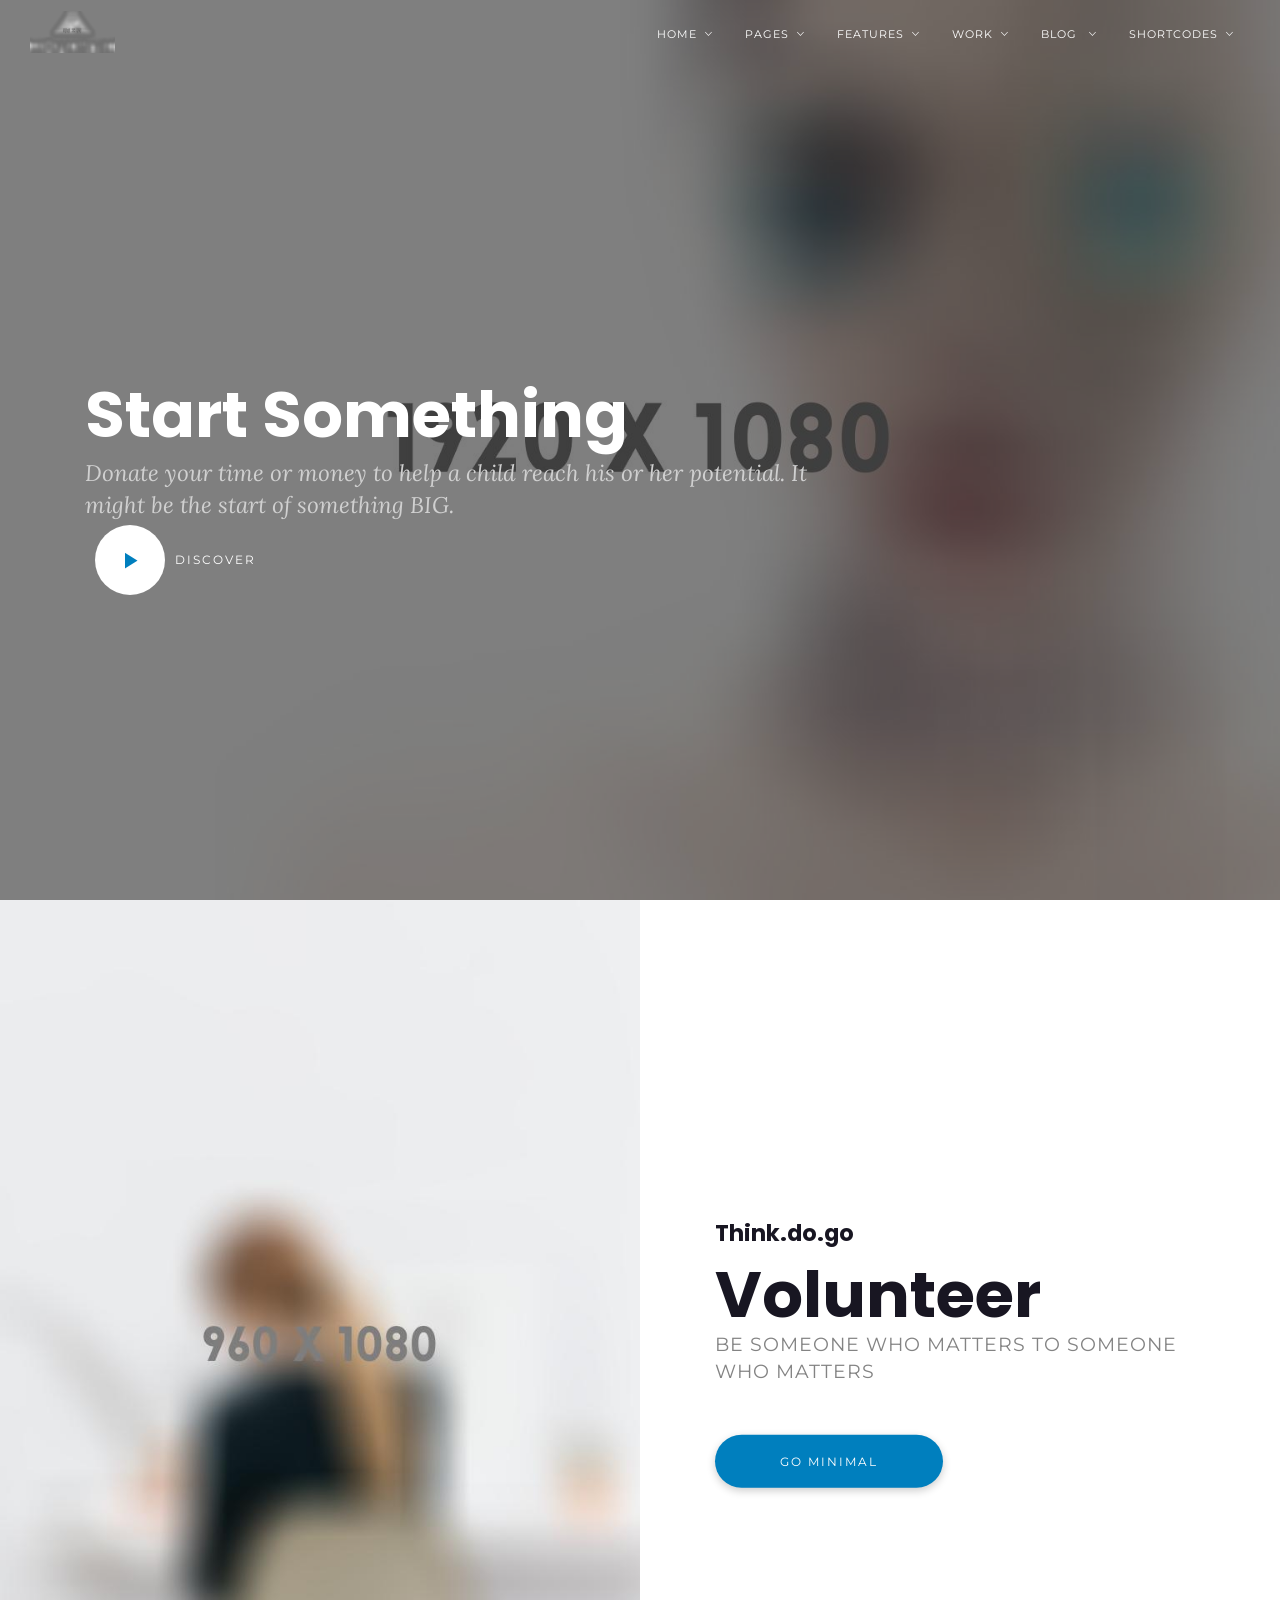
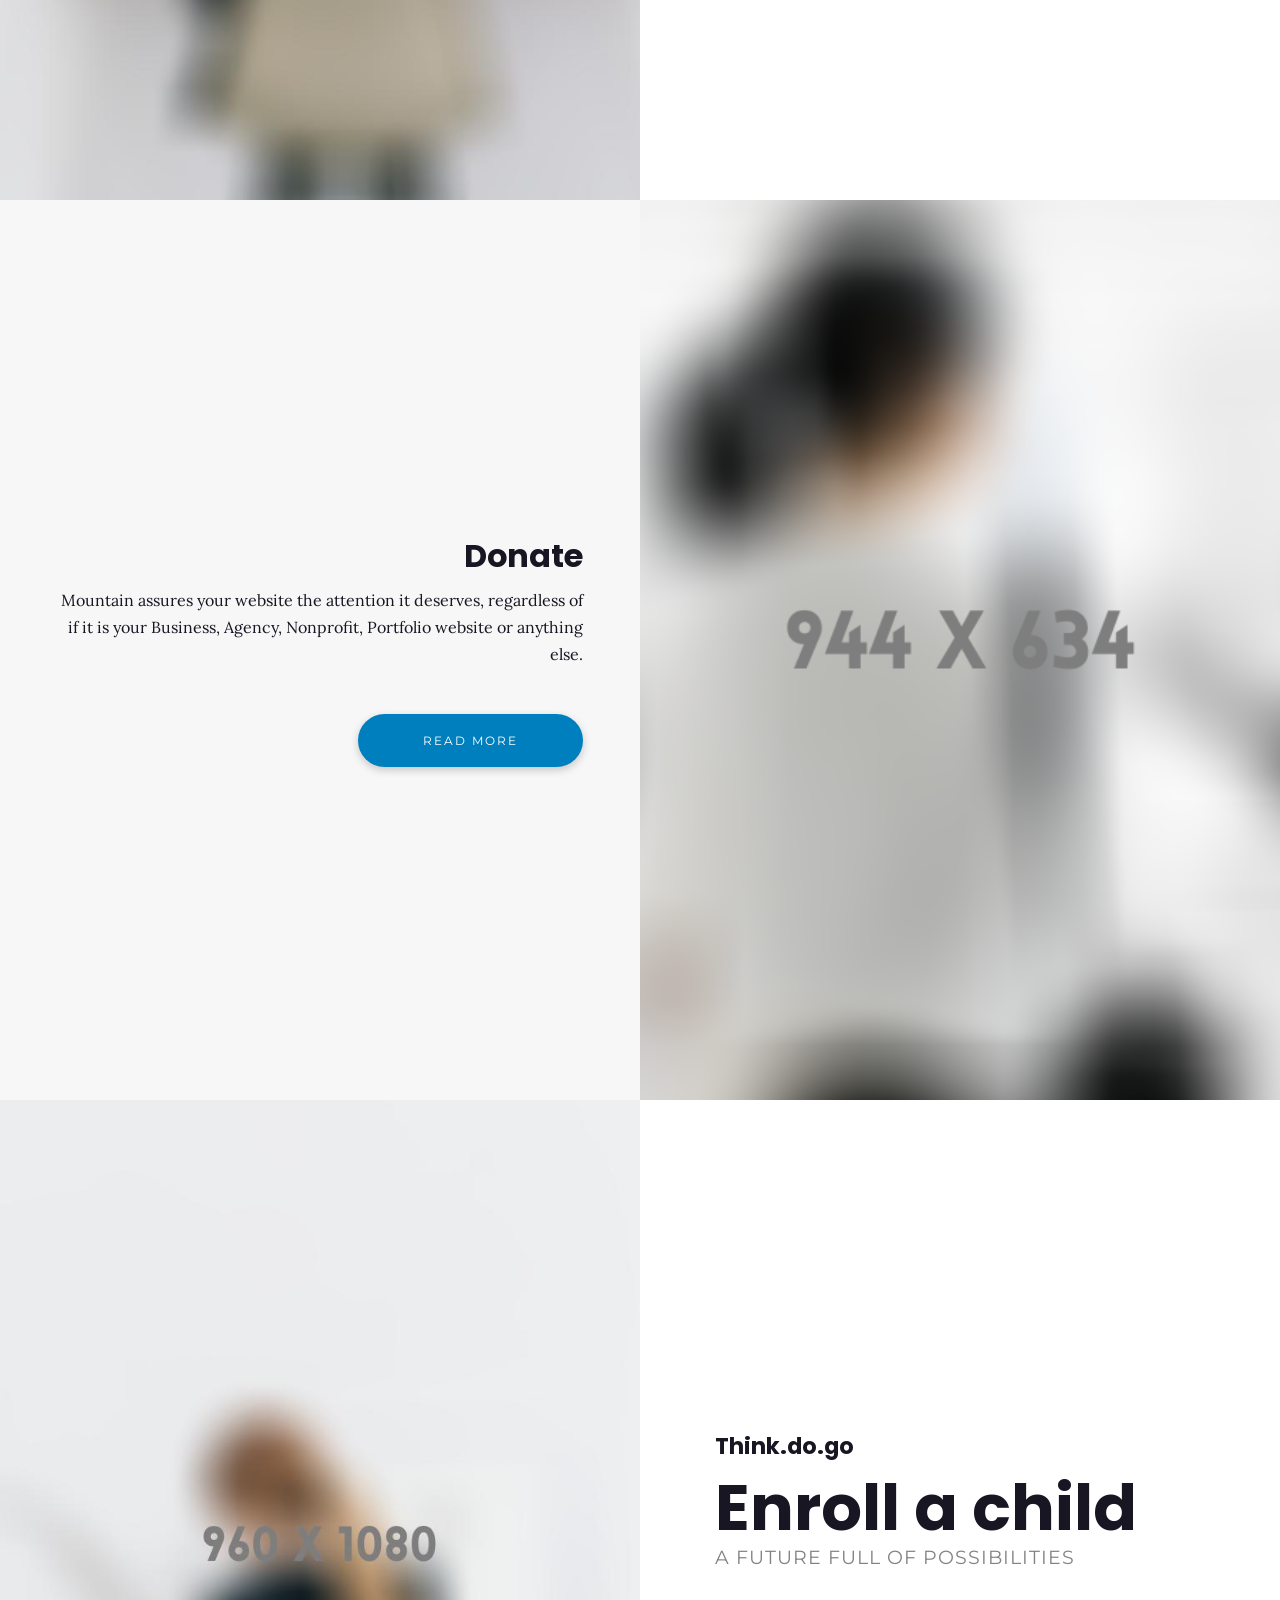
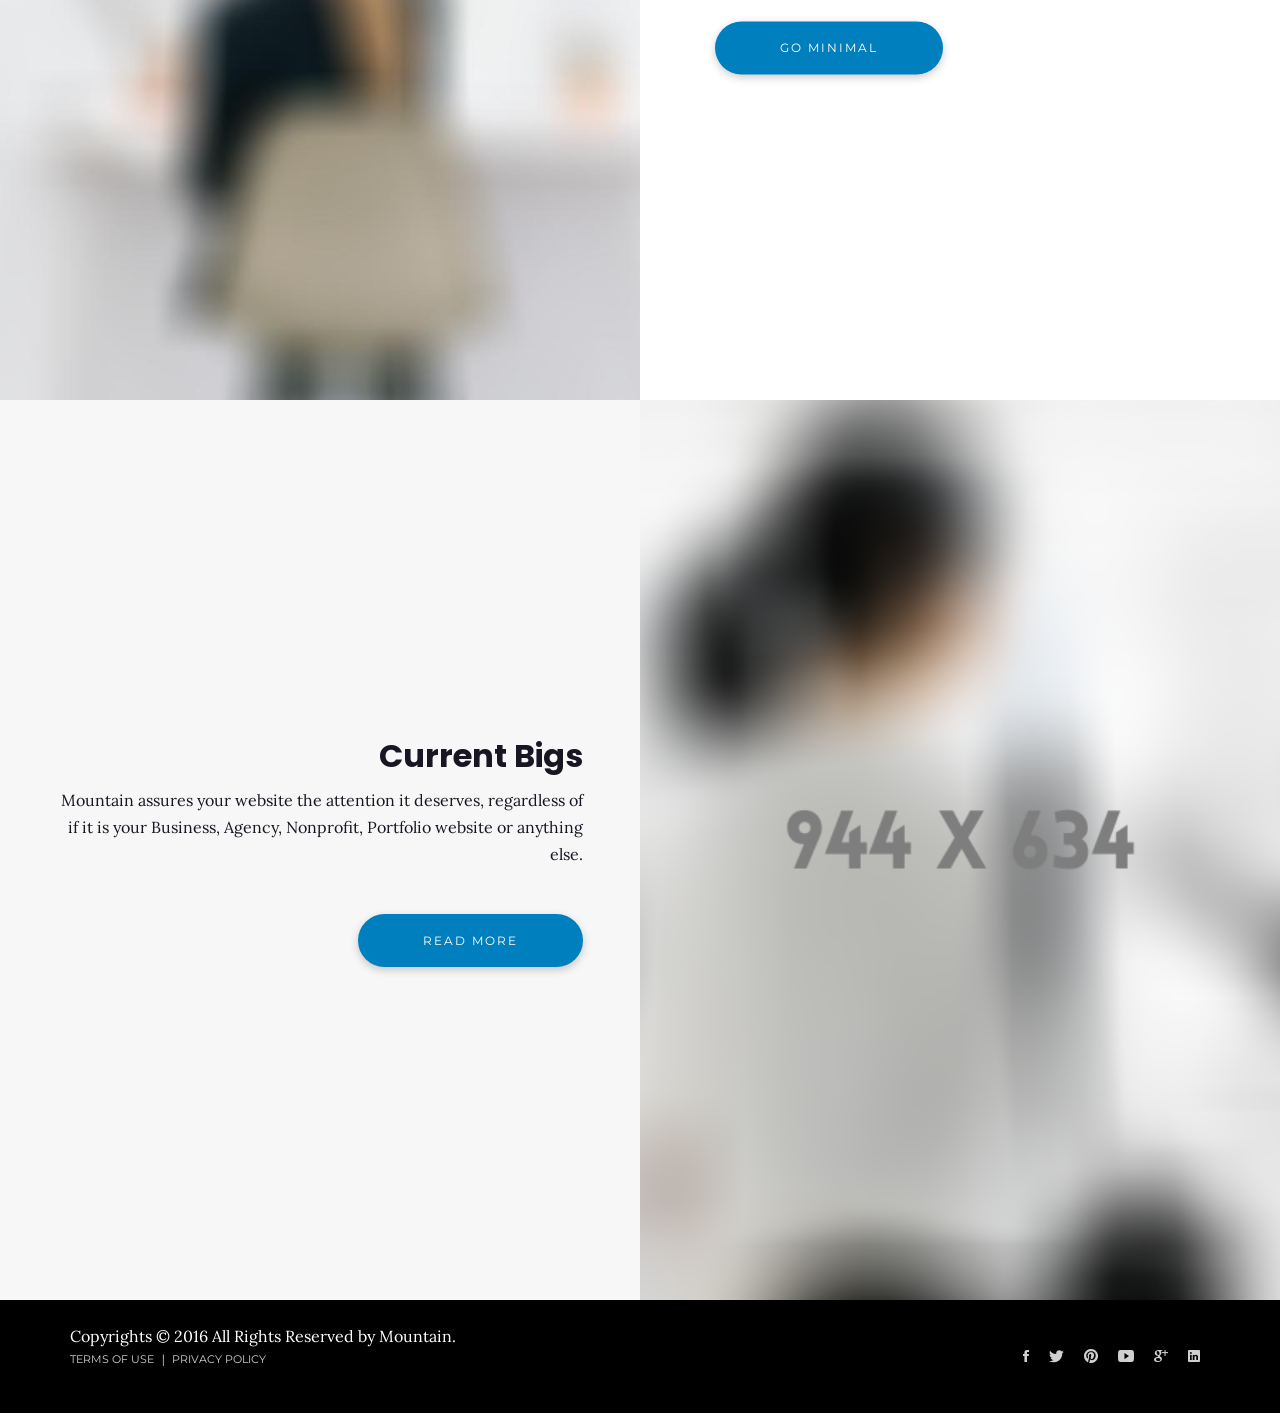
==== commit 548cbbf0: "4th commit" ====
--- a/HTML/index.html
+++ b/HTML/index.html
@@ -362,34 +362,6 @@
           </div>
         </div>
       </header>
-      <section class="about-us-bigbg-wrap aboutUsImageleft">
-        <div class="row">
-          <div class="col-sm-6 bg-image-wrap">
-            <div style="background-image:url(assets/images/layouts/fashion/fashion-3.jpg)" class="bg-image"></div>
-          </div>
-          <div class="col-sm-6 col-sm-offset-6 content">
-            <div class="content-wrap">
-              <h3 data-wow-delay="0.2s" class="wow fadeInUp">Shop our gorgeous collection</h3>
-              <p data-wow-delay="0.4s" class="wow fadeInUp">Welcome to The Fashion Gallery. upscale fashion with a Southern twist. Fabulous clothes by top designers, classic sportswear and accessories, fine furniture and home furnishings, unique gifts, bridal registry and much more.</p><a data-wow-delay="0.6s" href="#" class="btn btn-mountain-flat btn-round wow fadeInUp">Check Out</a>
-            </div>
-          </div>
-        </div>
-      </section>
-
-      <section class="about-us-bigbg-wrap aboutUsImageRight">
-        <div class="row">
-          <div class="col-sm-6 col-sm-offset-6 content">
-            <div class="content-wrap">
-              <h3 data-wow-delay="0.2s" class="wow fadeInUp">Shop our gorgeous collection</h3>
-              <p data-wow-delay="0.4s" class="wow fadeInUp">Welcome to The Fashion Gallery. upscale fashion with a Southern twist. Fabulous clothes by top designers, classic sportswear and accessories, fine furniture and home furnishings, unique gifts, bridal registry and much more.</p><a data-wow-delay="0.6s" href="#" class="btn btn-mountain-flat btn-round wow fadeInUp">test Out</a>
-            </div>
-          </div>
-          <div class="col-sm-6 bg-image-wrap">
-            <div style="background-image:url(assets/images/layouts/fashion/fashion-3.jpg)" class="bg-image"></div>
-          </div>
-        </div>
-      </section>
-
       <section id="splitHeader" class="split-header">
         <div class="col-md-6 col-sm-6 pos-left">
           <div style="background-image:url(assets/images/header/split-header.jpg)" class="bg-img-container"></div>
@@ -397,17 +369,44 @@
         <div class="col-md-6 col-sm-6 pos-right">
           <div class="splitheader-content">
             <h4 data-wow-delay="0.2s" class="wow fadeInUp">Think.do.go</h4>
-            <h1 data-wow-delay="0.4s" class="wow fadeInUp">Minimal</h1>
-            <p data-wow-delay="0.6s" class="wow fadeInUp">a perfect templete to serve your purpose</p><a data-wow-delay="0.8s" class="wow fadeInUp btn btn-mountain-flat btn-round">go minimal</a>
+            <h1 data-wow-delay="0.4s" class="wow fadeInUp">Volunteer</h1>
+            <p data-wow-delay="0.6s" class="wow fadeInUp">be someone who matters to someone who matters</p><a data-wow-delay="0.8s" class="wow fadeInUp btn btn-mountain-flat btn-round">go minimal</a>
           </div>
         </div>
       </section>
-      
+
       <section class="about-us-bigbg-wrap aboutUsImageRight">
         <div class="row">
           <div class="col-sm-6 content text-right">
             <div class="content-wrap">
-              <h3 data-wow-delay="0.2s" class="wow fadeInUp">Simplicity is the ultimate shopistication</h3>
+              <h3 data-wow-delay="0.2s" class="wow fadeInUp">Donate</h3>
+              <p data-wow-delay="0.4s" class="wow fadeInUp">Mountain assures your website the attention it deserves, regardless of if it is your Business, Agency, Nonprofit, Portfolio website or anything else.</p><a data-wow-delay="0.6s" href="#" class="btn btn-mountain-flat btn-round wow fadeInUp">Read more</a>
+            </div>
+          </div>
+          <div class="col-sm-6 col-sm-offaet-6 bg-image-wrap">
+            <div style="background-image:url(assets/images/layouts/splitcover/1.png)" class="bg-image"></div>
+          </div>
+        </div>
+      </section>
+
+      <section id="splitHeader" class="split-header">
+        <div class="col-md-6 col-sm-6 pos-left">
+          <div style="background-image:url(assets/images/header/split-header.jpg)" class="bg-img-container"></div>
+        </div>
+        <div class="col-md-6 col-sm-6 pos-right">
+          <div class="splitheader-content">
+            <h4 data-wow-delay="0.2s" class="wow fadeInUp">Think.do.go</h4>
+            <h1 data-wow-delay="0.4s" class="wow fadeInUp">Enroll a child</h1>
+            <p data-wow-delay="0.6s" class="wow fadeInUp">a future full of possibilities</p><a data-wow-delay="0.8s" class="wow fadeInUp btn btn-mountain-flat btn-round">go minimal</a>
+          </div>
+        </div>
+      </section>
+
+      <section class="about-us-bigbg-wrap aboutUsImageRight">
+        <div class="row">
+          <div class="col-sm-6 content text-right">
+            <div class="content-wrap">
+              <h3 data-wow-delay="0.2s" class="wow fadeInUp">Current Bigs</h3>
               <p data-wow-delay="0.4s" class="wow fadeInUp">Mountain assures your website the attention it deserves, regardless of if it is your Business, Agency, Nonprofit, Portfolio website or anything else.</p><a data-wow-delay="0.6s" href="#" class="btn btn-mountain-flat btn-round wow fadeInUp">Read more</a>
             </div>
           </div>
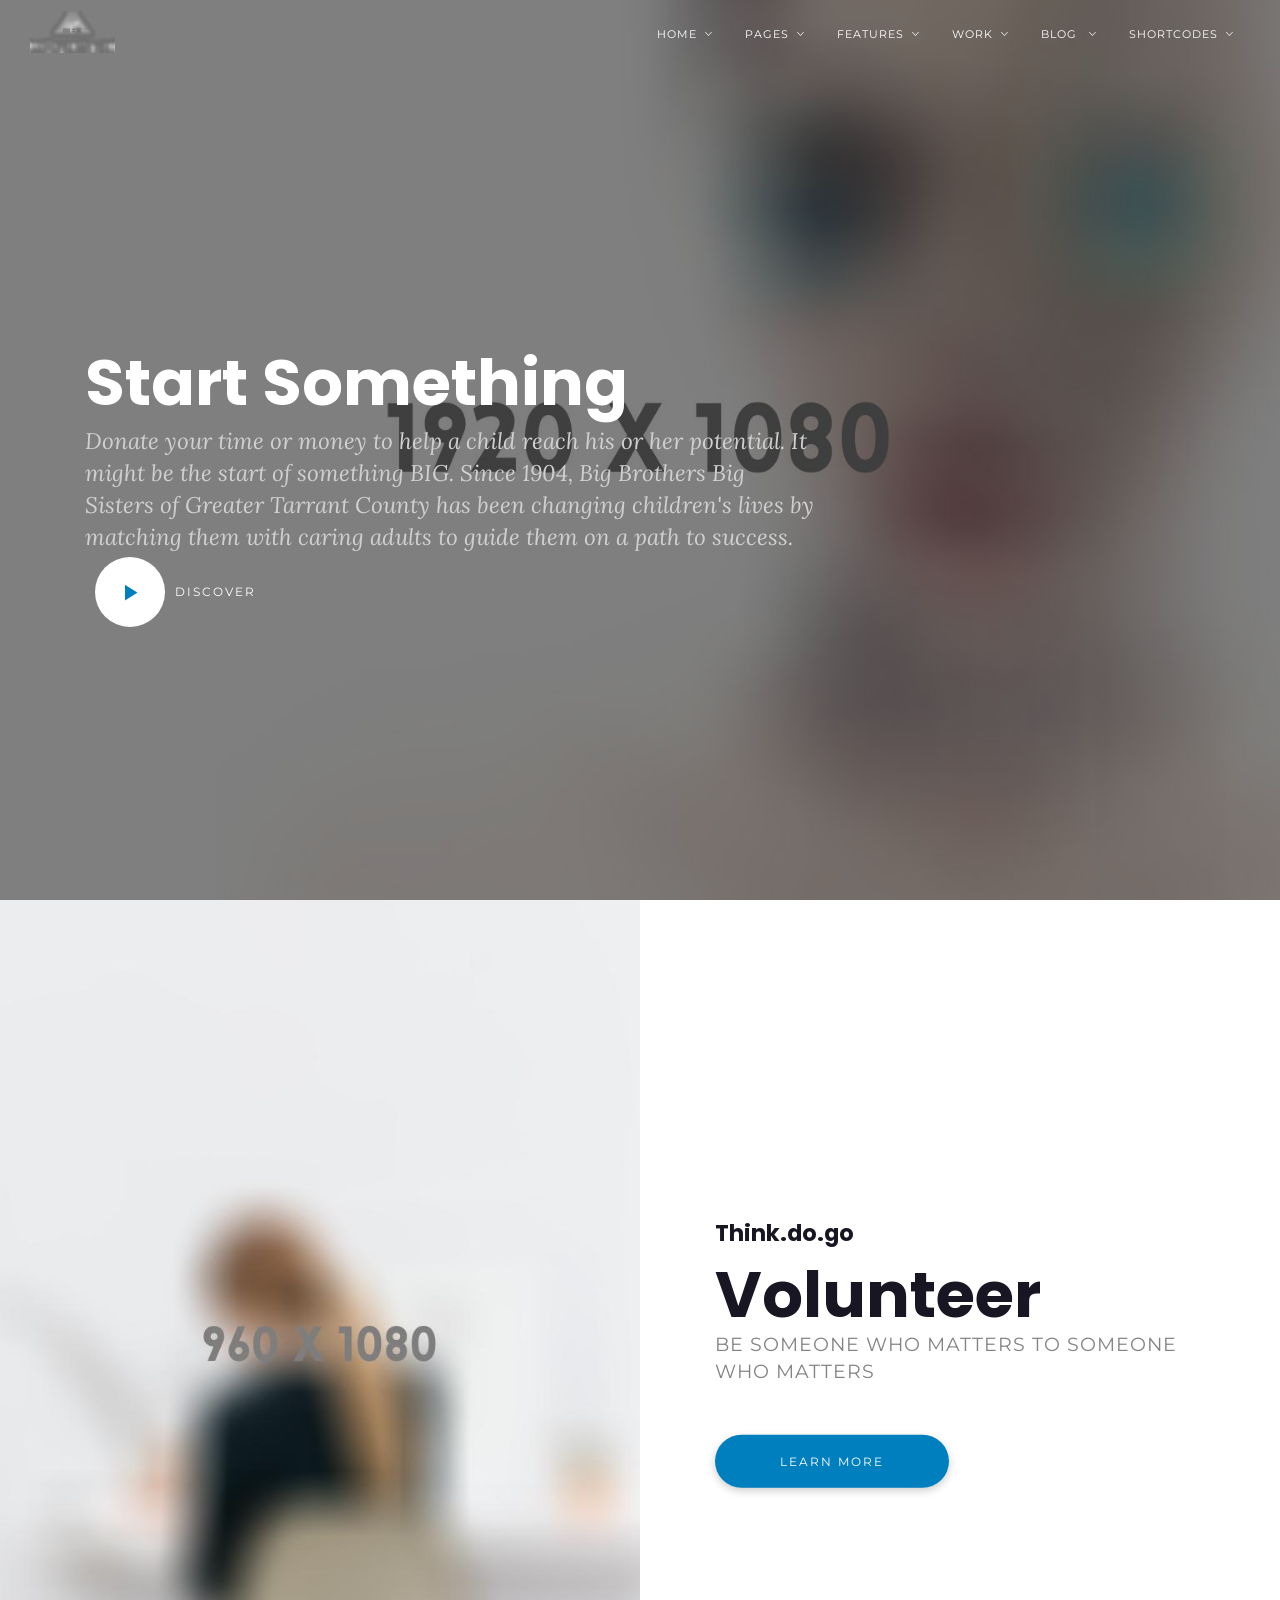
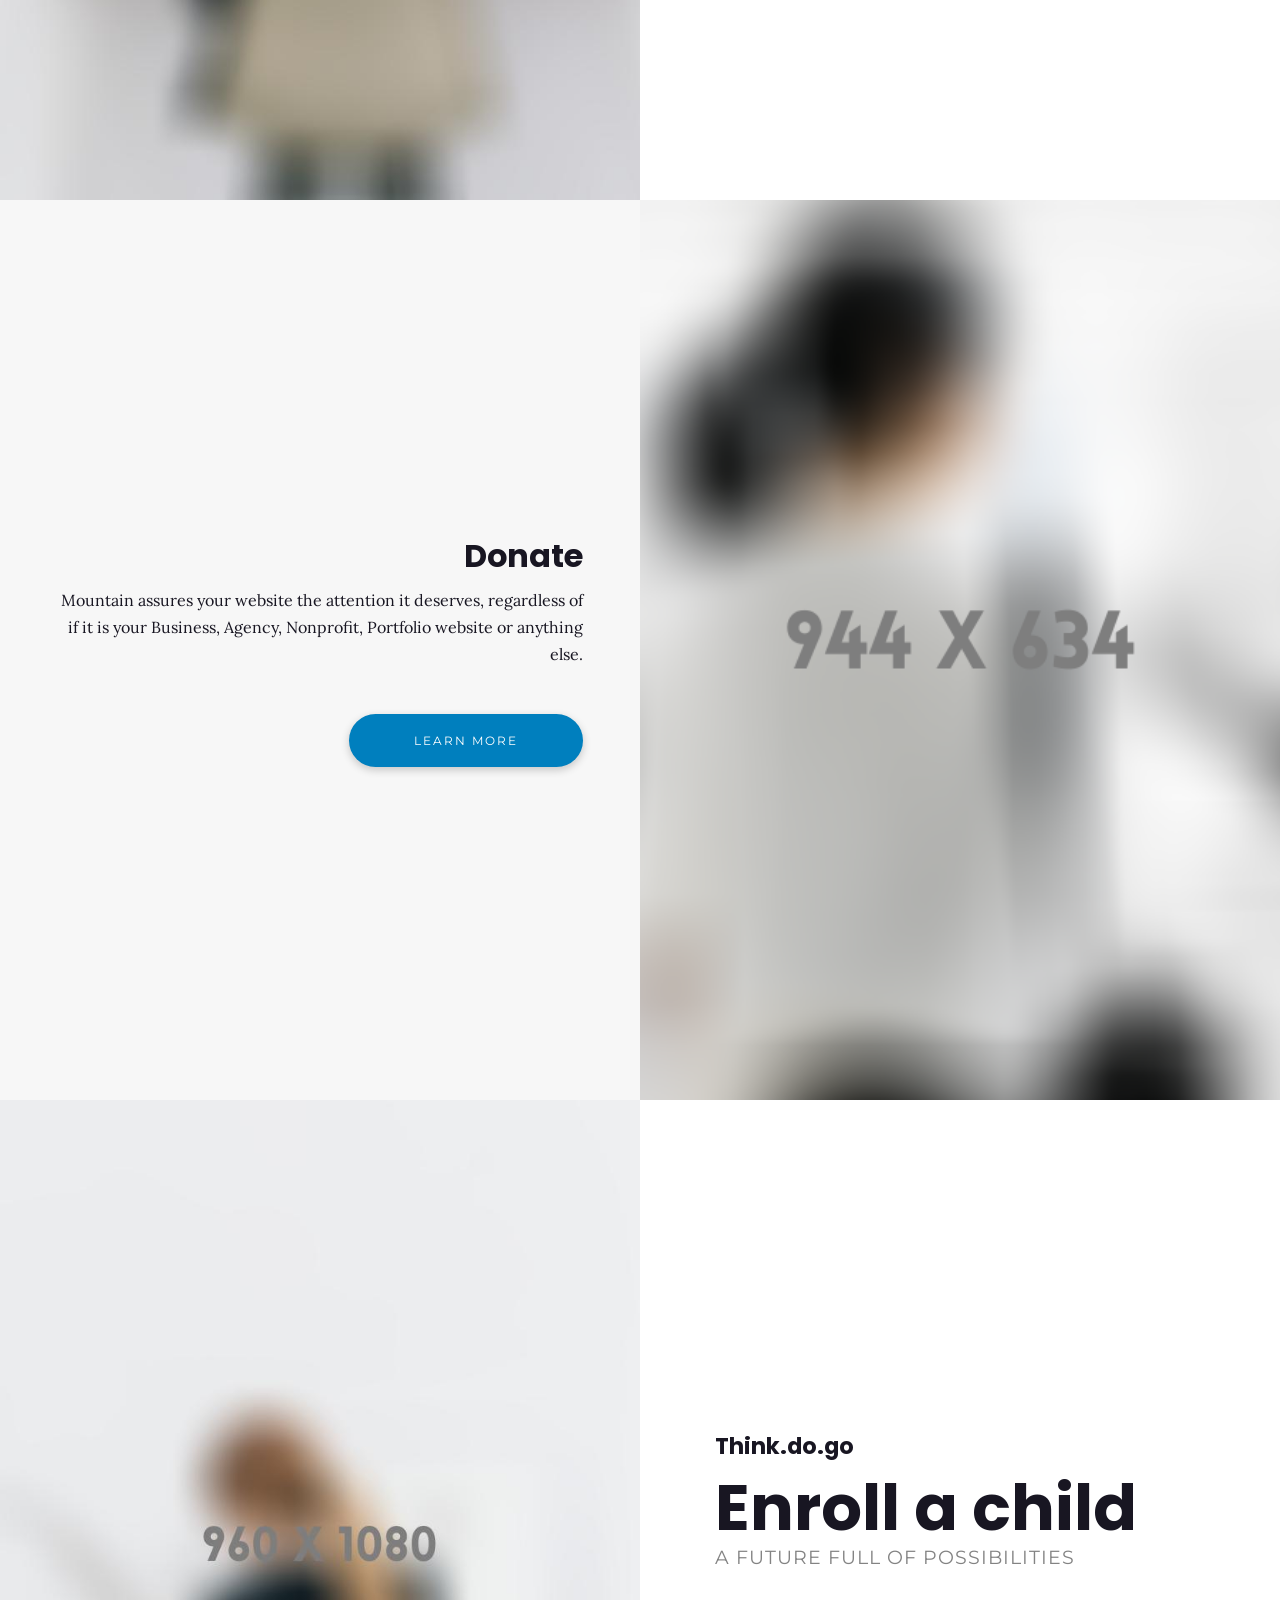
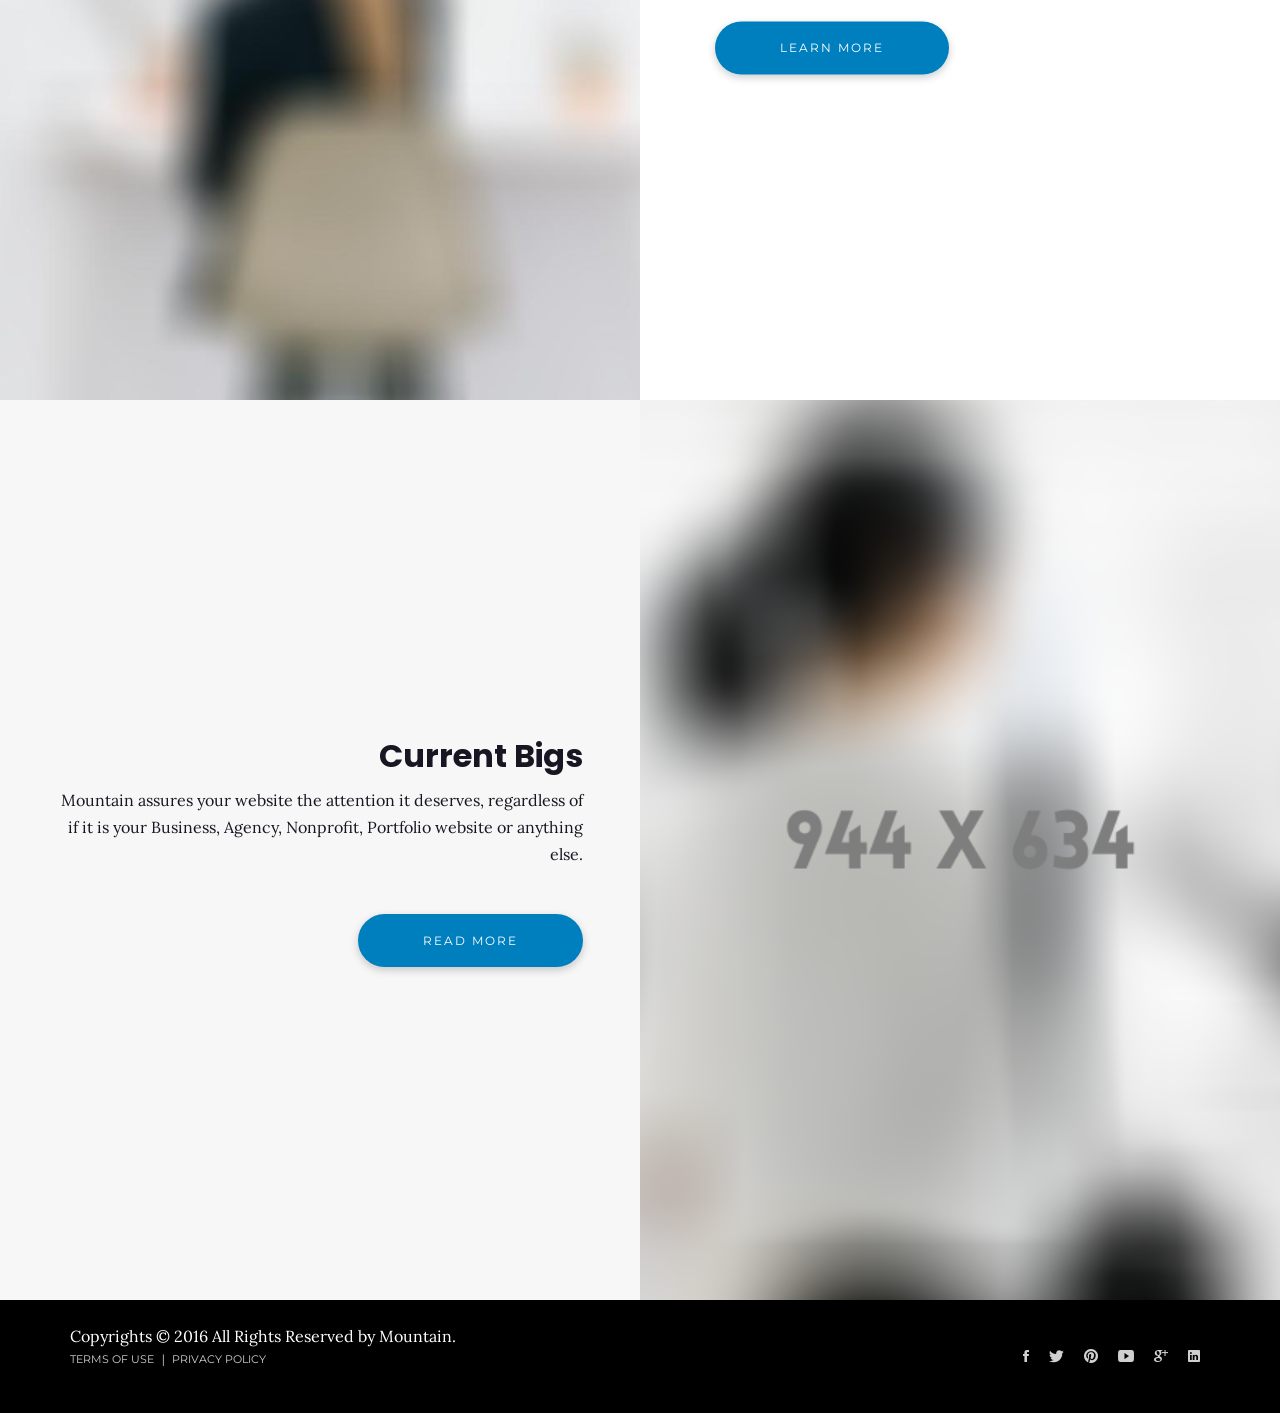
==== commit 7f3ef6da: "fifth commit" ====
--- a/HTML/index.html
+++ b/HTML/index.html
@@ -342,6 +342,9 @@
           </li>
         </ul>
       </div>
+
+<!--===Start of Header===-->
+
       <header id="header" class="header">
         <div style="background-image:url('assets/images/layouts/fashion/fashion.jpg')" class="header-bg">
           <div class="container">
@@ -351,7 +354,8 @@
                   <div class="intro-box">
                     <div class="intro">
                       <h1 data-wow-delay="0.4s" class="header-title wow fadeInUp">Start Something</h1>
-                      <p data-wow-delay="0.6s" class="header-subtitle wow fadeInUp">Donate your time or money to help a child reach his or her potential. It might be the start of something BIG.</p>
+
+                      <p data-wow-delay="0.6s" class="header-subtitle wow fadeInUp">Donate your time or money to help a child reach his or her potential. It might be the start of something BIG. Since 1904, Big Brothers Big Sisters of Greater Tarrant County has been changing children's lives by matching them with caring adults to guide them on a path to success.</p>
                       <div class="mountain-btn-group"><a id="btnVideo" href="https://www.youtube.com/embed/a8qyUi1Wc-0?rel=0" class="btn btn-video">Discover</a>
                       </div>
                     </div>
@@ -370,7 +374,7 @@
           <div class="splitheader-content">
             <h4 data-wow-delay="0.2s" class="wow fadeInUp">Think.do.go</h4>
             <h1 data-wow-delay="0.4s" class="wow fadeInUp">Volunteer</h1>
-            <p data-wow-delay="0.6s" class="wow fadeInUp">be someone who matters to someone who matters</p><a data-wow-delay="0.8s" class="wow fadeInUp btn btn-mountain-flat btn-round">go minimal</a>
+            <p data-wow-delay="0.6s" class="wow fadeInUp">be someone who matters to someone who matters</p><a data-wow-delay="0.8s" class="wow fadeInUp btn btn-mountain-flat btn-round">Learn More</a>
           </div>
         </div>
       </section>
@@ -380,7 +384,7 @@
           <div class="col-sm-6 content text-right">
             <div class="content-wrap">
               <h3 data-wow-delay="0.2s" class="wow fadeInUp">Donate</h3>
-              <p data-wow-delay="0.4s" class="wow fadeInUp">Mountain assures your website the attention it deserves, regardless of if it is your Business, Agency, Nonprofit, Portfolio website or anything else.</p><a data-wow-delay="0.6s" href="#" class="btn btn-mountain-flat btn-round wow fadeInUp">Read more</a>
+              <p data-wow-delay="0.4s" class="wow fadeInUp">Mountain assures your website the attention it deserves, regardless of if it is your Business, Agency, Nonprofit, Portfolio website or anything else.</p><a data-wow-delay="0.6s" href="#" class="btn btn-mountain-flat btn-round wow fadeInUp">Learn More</a>
             </div>
           </div>
           <div class="col-sm-6 col-sm-offaet-6 bg-image-wrap">
@@ -397,7 +401,7 @@
           <div class="splitheader-content">
             <h4 data-wow-delay="0.2s" class="wow fadeInUp">Think.do.go</h4>
             <h1 data-wow-delay="0.4s" class="wow fadeInUp">Enroll a child</h1>
-            <p data-wow-delay="0.6s" class="wow fadeInUp">a future full of possibilities</p><a data-wow-delay="0.8s" class="wow fadeInUp btn btn-mountain-flat btn-round">go minimal</a>
+            <p data-wow-delay="0.6s" class="wow fadeInUp">a future full of possibilities</p><a data-wow-delay="0.8s" class="wow fadeInUp btn btn-mountain-flat btn-round">Learn More</a>
           </div>
         </div>
       </section>
